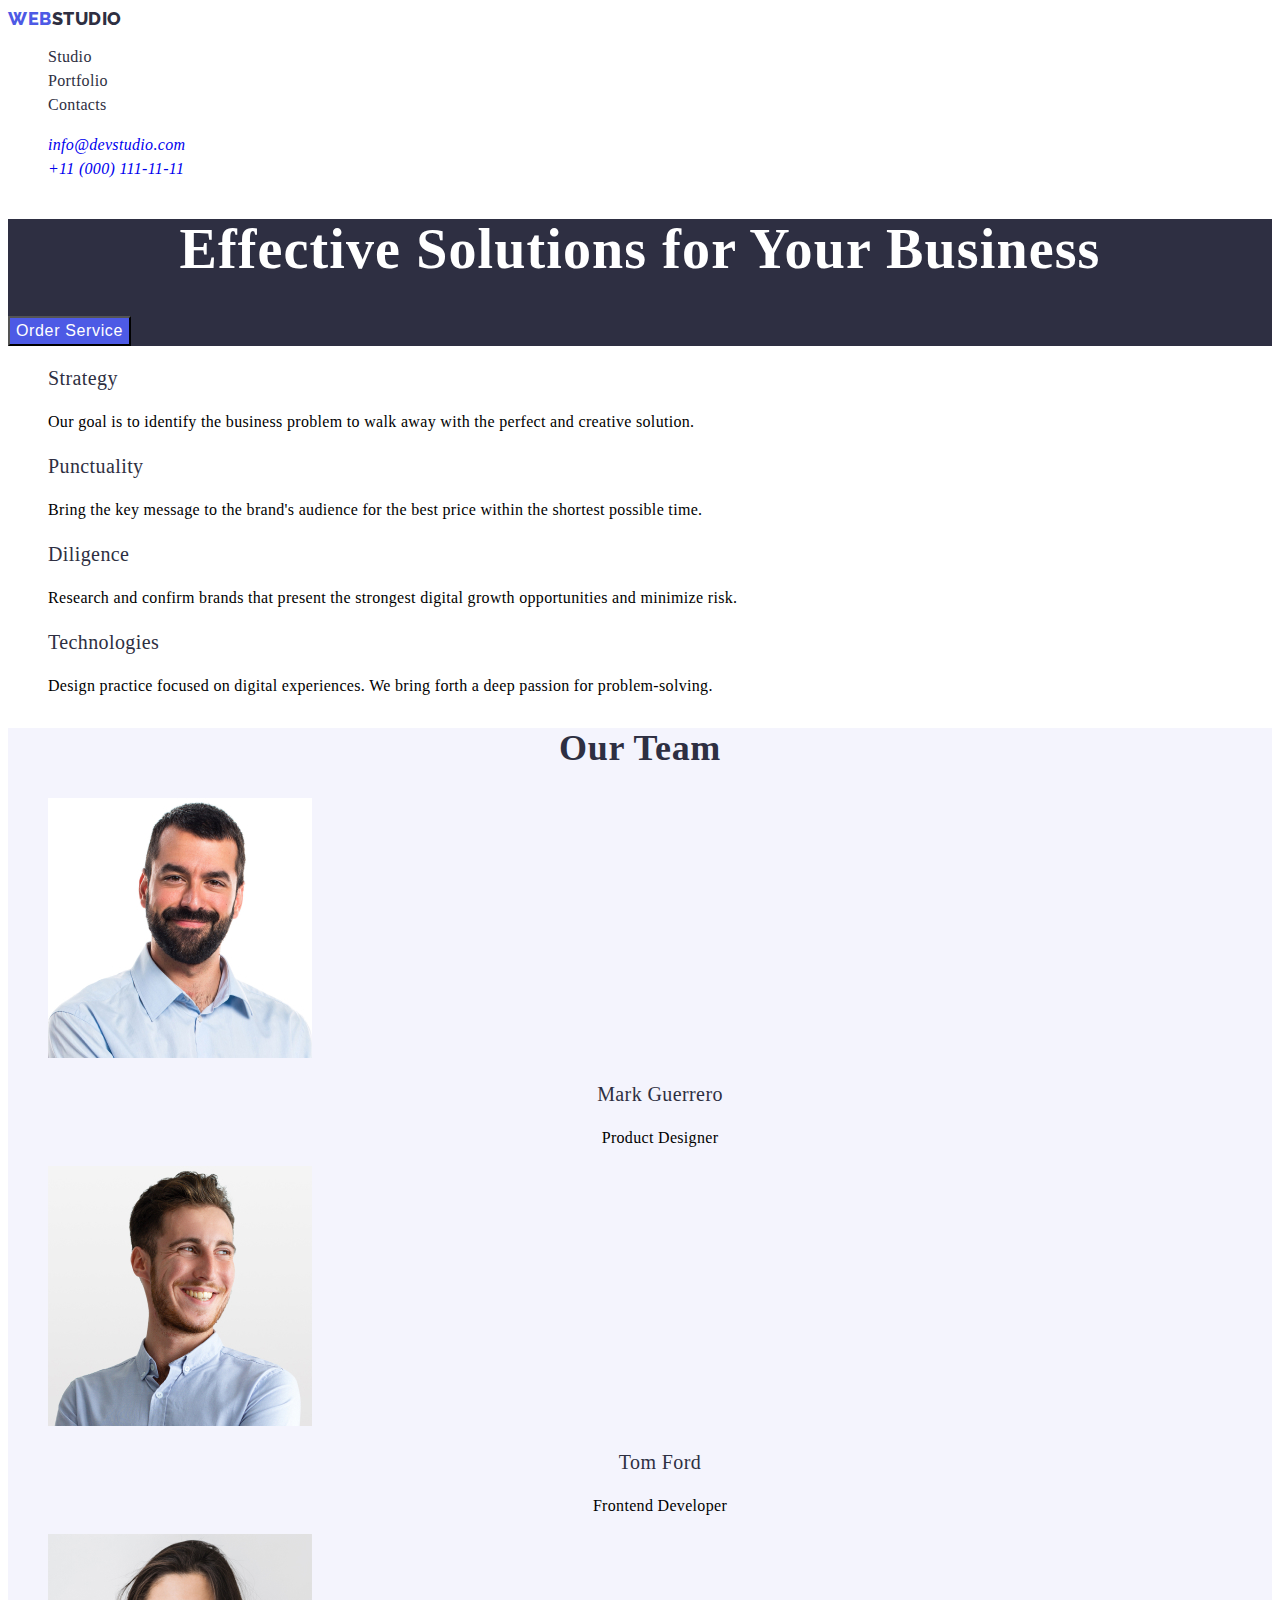
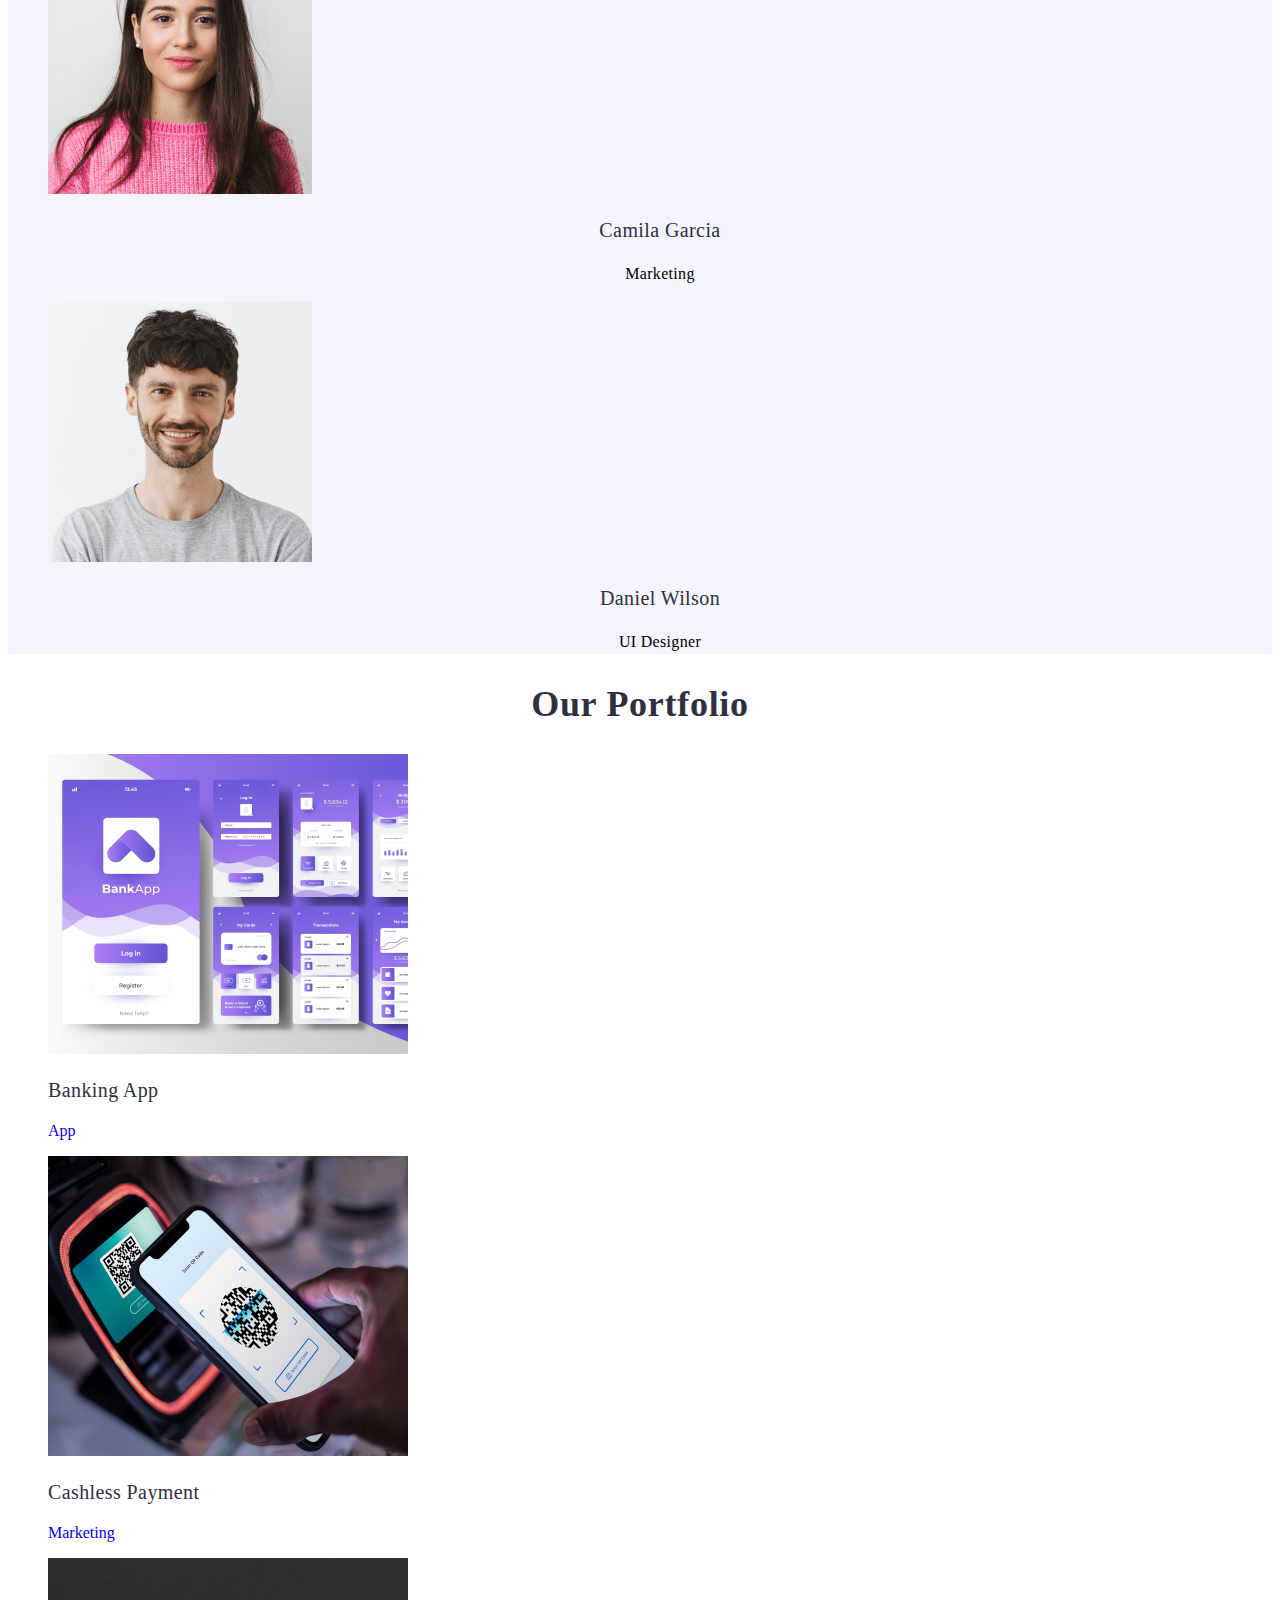
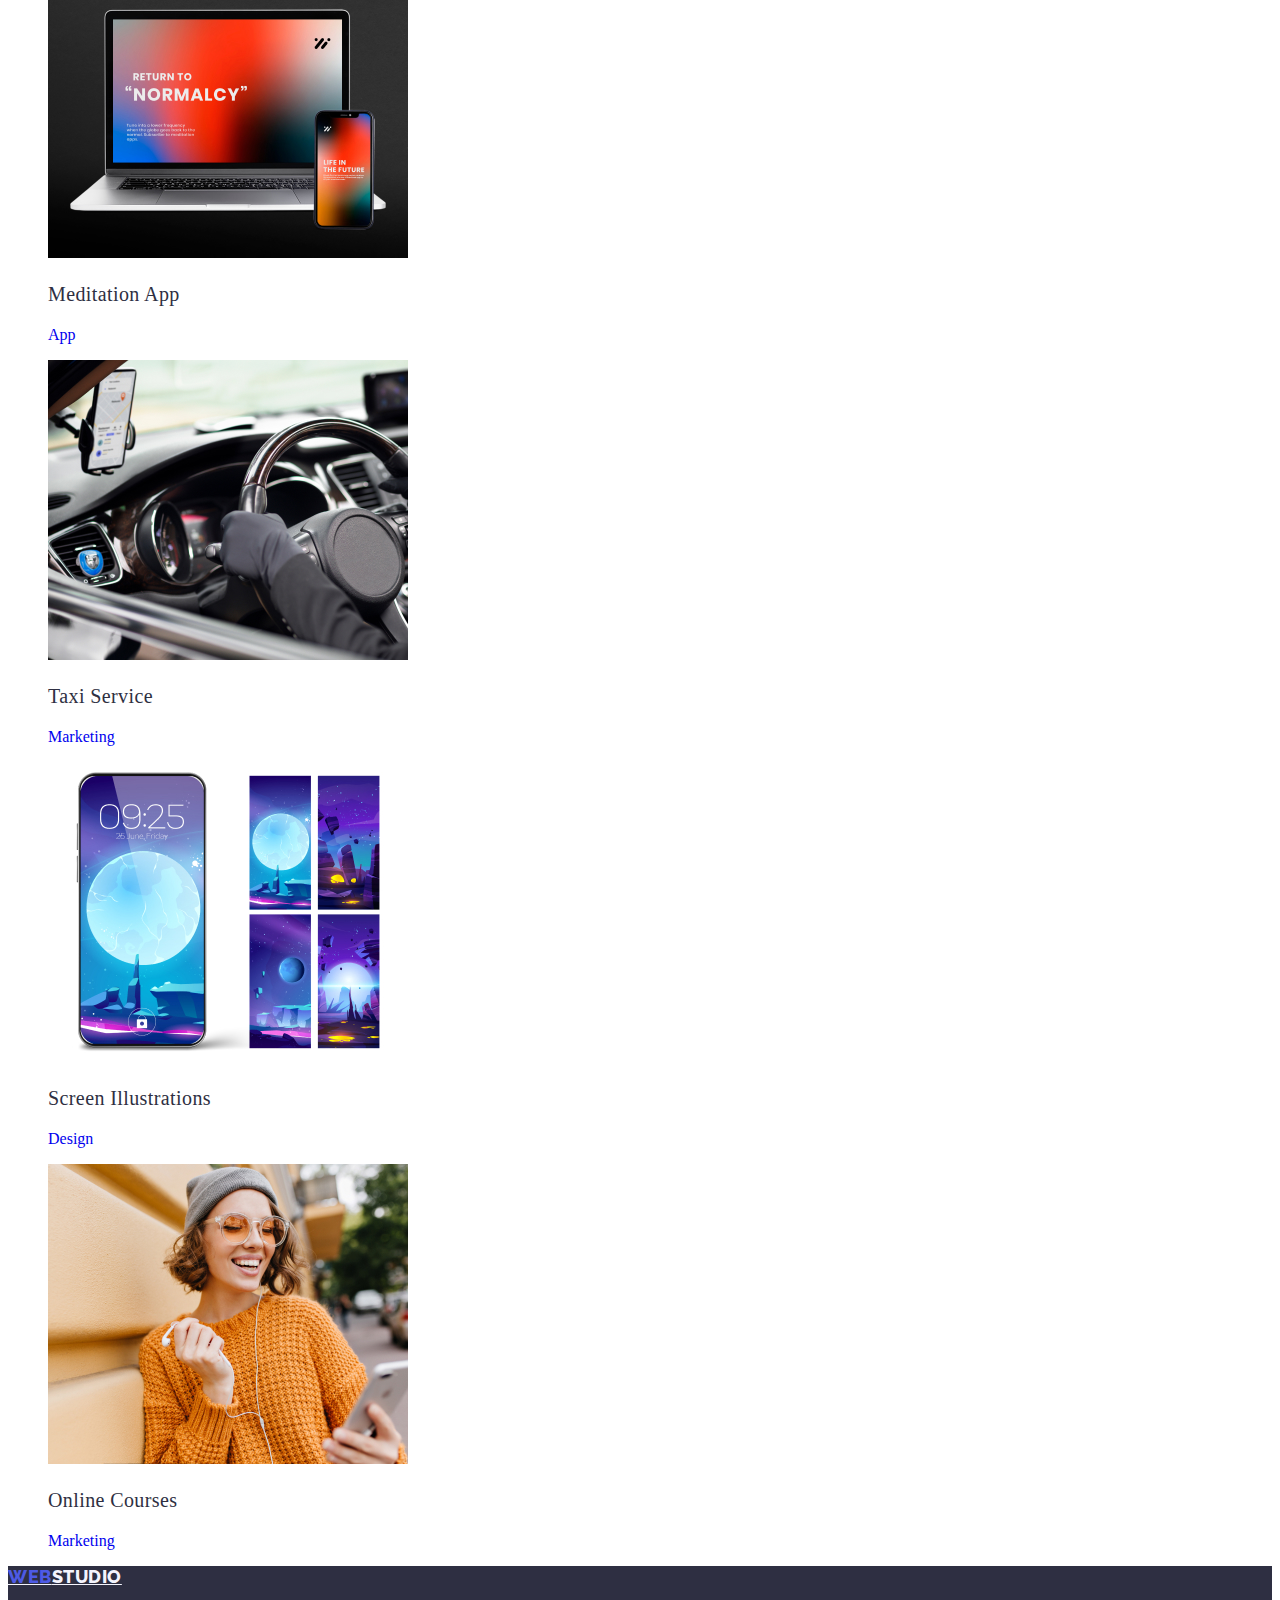
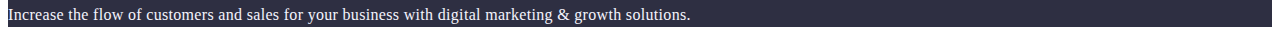
==== index.html @ 4bed7662 "the second edition" ====
<!DOCTYPE html>
<html lang="en">
<head>
    <meta charset="UTF-8">
    <meta http-equiv="X-UA-Compatible" content="IE=edge">
    <meta name="viewport" content="width=device-width, initial-scale=1.0">

    <link rel="preconnect" href="https://fonts.googleapis.com">
    <link rel="preconnect" href="https://fonts.gstatic.com" crossorigin>
    <link href="https://fonts.googleapis.com/css2?family=Raleway:wght@800&family=Roboto:wght@400;500;700;900&display=swap"
        rel="stylesheet">
    <link rel="stylesheet" href="/css/styles.css">
    <title>Web Studio</title>
</head>

<!-- Main Page -->
<body>
    <!-- Top Line -->
    <header>
        <!--navigation menu-->
        <nav class="navigation">
            <a class="link header-logo" href="./index.html">Web<span class="fraction-logo">Studio</span></a>
            <ul class="list navigation-menu">
                <li class="navigation-list-one"><a class="link stud" href="./index.html">Studio</a></Li>
                <li class="navigation-list-two"><a class="link portfo" href="./portfolio.html">Portfolio</a></li>
                <li class="navigation-list-three"><a class="link cont" href="/">Contacts</a></li>
            </ul>
        </nav>
        <!--contacts-->
        <address>
            <ul class="list contacts">
                <li class="contacts-mail"><a class="link address-link" href="mailto:info@devstudio.com">info@devstudio.com</a></li>
                <li class="contacts-tel"><a class="link address-link" href="tel:+110001111111">+11 (000) 111-11-11</a></li>
            </ul>
        </address>
    </header>

    <!-- Main content -->
    <main>
        <!-- hero image -->
        <section class="hero-section">
            <h1 class="hero-title">Effective Solutions for Your Business</h1>
            <button class="hero-button" type="button"><span class="hero-button-text">Order Service</span></button>
        </section>

        <!-- description -->
        <section>
            <h2 class="description-title" hidden>Lorem ipsum dolor sit.</h2>
            <ul class="list one-list">
                <li>
                    <h3 class="strategy">Strategy</h3>
                    <p class="strategy-parag">Our goal is to identify the business problem to walk away with the perfect and creative solution.</p>
                </li>
                <li>
                    <h3 class="punctuality">Punctuality</h3>
                    <p class="punctuality-parag">Bring the key message to the brand's audience for the best price within the shortest possible time.</p>
                </li>
                <li>
                    <h3 class="diligence">Diligence</h3>
                    <p class="diligence-parag">Research and confirm brands that present the strongest digital growth opportunities and minimize risk.</p>
                </li>
                <li>
                    <h3 class="technologies">Technologies</h3>
                    <p class="technologies-parag">Design practice focused on digital experiences. We bring forth a deep passion for problem-solving.</p>
                </li>
            </ul>
        </section>

        <!-- Team -->
        <section class="team">
            <h2 class="team-title">Our Team</h2>
            <ul class="list team-list">
                <li>
                    <img class="one-name-photo" src="./images/MarkGuerrero.jpg" alt="Mark Guerrero" width="264" height="260">
                    <h3 class="one-name">Mark Guerrero</h3>
                    <p class="one-name-prof">Product Designer</p>
                </li>
                <li>
                    <img class="two-name-photo" src="./images/TomFord.jpg" alt="Tom Ford" width="264" height="260">
                    <h3 class="two-name">Tom Ford</h3>
                    <p class="two-name-prof">Frontend Developer</p>
                </li>
                <li>
                    <img class="three-name-photo" src="./images/CamilaGarcia.jpg" alt="Camila Garcia" width="264" height="260">
                    <h3 class="three-name">Camila Garcia</h3>
                    <p class="three-name-prof">Marketing</p>
                </li>
                <li>
                    <img class="four-name-photo" src="./images/DanielWilson.jpg" alt="Daniel Wilson" width="264" height="260">
                    <h3 class="four-name">Daniel Wilson</h3>
                    <p class="four-name-prof">UI Designer</p>
                </li>
            </ul>
        </section>

        <!-- Portfolio -->
        <section class="portfolio">
            <h2 class="team-title">Our Portfolio</h2>
            <ul class="list row">
                <li>
                    <a class="link" href="/">
                        <img class="interface-concept" src="./images/BankingApp.jpg" alt="Interface Concept" width="360"
                            height="300">
                        <h3 class="title-concept">Banking App</h3>
                        <p class="list-portfolio">App</p>
                    </a>
                </li>
                <li>
                    <a class="link" href="/">
                        <img class="payment" src="./images/CashlessPayment.jpg" alt="Payment" width="360" height="300">
                        <h3 class="title-Payment">Cashless Payment</h3>
                        <p class="list-portfolio">Marketing</p>
                    </a>
                </li>
                <li>
                    <a class="link" href="/">
                        <img class="meditation" src="./images/MeditationApp.jpg" alt="Meditation App" width="360" height="300">
                        <h3 class="title-Meditation">Meditation App</h3>
                        <p class="list-portfolio">App</p>
                    </a>
                </li>
                <li>
                    <a class="link" href="/">
                        <img class="taxi" src="./images/TaxiService.jpg" alt="Taxi" width="360" height="300">
                        <h3 class="title-Taxi">Taxi Service</h3>
                        <p class="list-portfolio">Marketing</p>
                    </a>
                </li>
                <li>
                    <a class="link" href="/">
                        <img class="screen" src="./images/ScreenIllustrations.jpg" alt="Screen" width="360" height="300">
                        <h3 class="title-Screen">Screen Illustrations</h3>
                        <p class="list-portfolio">Design</p>
                    </a>
                </li>
                <li>
                    <a class="link" href="/">
                        <img class="courses" src="./images/OnlineCourses.jpg" alt="Courses" width="360" height="300">
                        <h3 class="title-Courses">Online Courses</h3>
                        <p class="list-portfolio">Marketing</p>
                    </a>
                </li>
            </ul>

        </section>
    </main>

    <!-- Footer -->
    <footer class="footer">
        <a class="footer-logo" href="./index.html"><span class="fraction-footer">Web</span>Studio</a>
        <p class="footer-parag">Increase the flow of customers and sales for your business with digital marketing & growth solutions.</p>
    </footer>

</body>
</html>
---- css/styles.css ----
:root {
    --text-decoration-color: #4D5AE5;
    --text-title-color: #2E2F42;
    --white-color: #FFFFFF;
}

.body {
    font-family: 'Roboto', sans-serif;
    font-style: normal;
    background-color: var(--white-color);
    color: #434455;
}

.link {
    text-decoration: none;
}
.list {
    list-style-type: none;
}

/*navigation menu*/

.navigation {}

.header-logo {
    font-family: 'Raleway', sans-serif;
    font-style: normal;
    font-weight: 800;
    font-size: 18px;
    line-height: 21px;
    letter-spacing: 0.03em;
    text-transform: uppercase;
    color: var(--text-decoration-color);

}

.fraction-logo {
    color: var(--text-title-color);
}

.navigation-menu {}

.navigation-list {}

.stud {
    font-weight: 500;
    font-size: 16px;
    line-height: 24px;
    letter-spacing: 0.02em;
    color: var(--text-title-color);
}

.portfo {
    font-weight: 500;
    font-size: 16px;
    line-height: 24px;
    letter-spacing: 0.02em;
    color: var(--text-title-color);
}

.cont {
    font-weight: 500;
    font-size: 16px;
    line-height: 24px;
    letter-spacing: 0.02em;
    color: var(--text-title-color);
}

/*contacts*/

.contacts {}

.contacts-mail {}

.contacts-tel {}

.address-link {
    font-weight: 400;
        font-size: 16px;
        line-height: 24px;
        letter-spacing: 0.02em;
}
.address-link:hover,
.address-link:focus {
    color: #FF0000;
}

/*hero image*/

.hero-section {
    background: #2E2F42;
}

.hero-title {
    font-weight: 700;
    font-size: 56px;
    line-height: 60px;
    text-align: center;
    letter-spacing: 0.02em;
    color: var(--white-color);
}

.hero-button {
    background: #4D5AE5;
}

.hero-button-text {
    font-weight: 500;
    font-size: 16px;
    line-height: 24px;
    letter-spacing: 0.04em;
    color: var(--white-color);
}

/*description*/

.description-title {}

.one-list {}

.strategy {
    font-weight: 500;
    font-size: 20px;
    line-height: 24px;
    letter-spacing: 0.02em;
    color: var(--text-title-color);
}

.strategy-parag {
    font-weight: 400;
    font-size: 16px;
    line-height: 24px;
    letter-spacing: 0.02em;
}

.punctuality {
    font-weight: 500;
    font-size: 20px;
    line-height: 24px;
    letter-spacing: 0.02em;
    color: var(--text-title-color);
}

.punctuality-parag {
    font-weight: 400;
    font-size: 16px;
    line-height: 24px;
    letter-spacing: 0.02em;
}

.diligence {
    font-weight: 500;
    font-size: 20px;
    line-height: 24px;
    letter-spacing: 0.02em;
    color: var(--text-title-color);
}

.diligence-parag {
    font-weight: 400;
    font-size: 16px;
    line-height: 24px;
    letter-spacing: 0.02em;
}

.technologies {
    font-weight: 500;
    font-size: 20px;
    line-height: 24px;
    letter-spacing: 0.02em;
    color: var(--text-title-color);
}

.technologies-parag {
    font-weight: 400;
    font-size: 16px;
    line-height: 24px;
    letter-spacing: 0.02em;
}

/*presentation section*/

.presentation-title {
    font-weight: 700;
    font-size: 36px;
    line-height: 40px;
    letter-spacing: 0.02em;
    text-transform: capitalize;
    color: var(--text-title-color);
}

.presentation-list {}

/*Team*/

.team {
    background: #F4F4FD;
}

.team-title {
    font-weight: 700;
    font-size: 36px;
    line-height: 40px;
    text-align: center;
    letter-spacing: 0.02em;
    text-transform: capitalize;
    color: var(--text-title-color);
}

.team-list {}

.one-name-photo {}

.one-name {
    font-weight: 500;
    font-size: 20px;
    line-height: 24px;
    text-align: center;
    letter-spacing: 0.02em;
    color: var(--text-title-color);
}

.one-name-prof {
    font-weight: 400;
    font-size: 16px;
    line-height: 24px;
    text-align: center;
    letter-spacing: 0.02em;
}

.two-name-photo {}

.two-name {
    font-weight: 500;
    font-size: 20px;
    line-height: 24px;
    text-align: center;
    letter-spacing: 0.02em;
    color: var(--text-title-color);
}

.two-name-prof {
    font-weight: 400;
    font-size: 16px;
    line-height: 24px;
    text-align: center;
    letter-spacing: 0.02em;
}

.three-name-photo {}

.three-name {
    font-weight: 500;
    font-size: 20px;
    line-height: 24px;
    text-align: center;
    letter-spacing: 0.02em;
    color: var(--text-title-color);
}

.three-name-prof {
    font-weight: 400;
    font-size: 16px;
    line-height: 24px;
    text-align: center;
    letter-spacing: 0.02em;
}

.four-name-photo {}

.four-name {
    font-weight: 500;
    font-size: 20px;
    line-height: 24px;
    text-align: center;
    letter-spacing: 0.02em;
    color: var(--text-title-color);
}

.four-name-prof {
    font-weight: 400;
    font-size: 16px;
    line-height: 24px;
    text-align: center;
    letter-spacing: 0.02em;
}

/*Portfolio*/

.row {}

.interface-concept {}

.title-concept {
    font-weight: 500;
    font-size: 20px;
    line-height: 24px;
    letter-spacing: 0.02em;
    color: var(--text-title-color);
}

.payment {}

.title-Payment {
    font-weight: 500;
    font-size: 20px;
    line-height: 24px;
    letter-spacing: 0.02em;
    color: var(--text-title-color);
}

.meditation {}

.title-Meditation {
    font-weight: 500;
    font-size: 20px;
    line-height: 24px;
    letter-spacing: 0.02em;
    color: var(--text-title-color);
}

.row-two {}

.taxi {}

.title-Taxi {
    font-weight: 500;
    font-size: 20px;
    line-height: 24px;
    letter-spacing: 0.02em;
    color: var(--text-title-color);
}

.screen {}

.title-Screen {
    font-weight: 500;
    font-size: 20px;
    line-height: 24px;
    letter-spacing: 0.02em;
    color: var(--text-title-color);
}

.courses {}

.title-Courses {
    font-weight: 500;
    font-size: 20px;
    line-height: 24px;
    letter-spacing: 0.02em;
    color: var(--text-title-color);
}

/*Footer*/

.footer {
    background: #2E2F42;
}

.footer-logo {
    font-family: 'Raleway', sans-serif;
    font-style: normal;
    font-weight: 800;
    font-size: 18px;
    line-height: 21px;
    letter-spacing: 0.03em;
    text-transform: uppercase;
    color: #F4F4FD;
}

.fraction-footer {
    color: var(--text-decoration-color);
}

.footer-parag {
    font-weight: 400;
    font-size: 16px;
    line-height: 24px;
    letter-spacing: 0.02em;
    color: #F4F4FD;
}
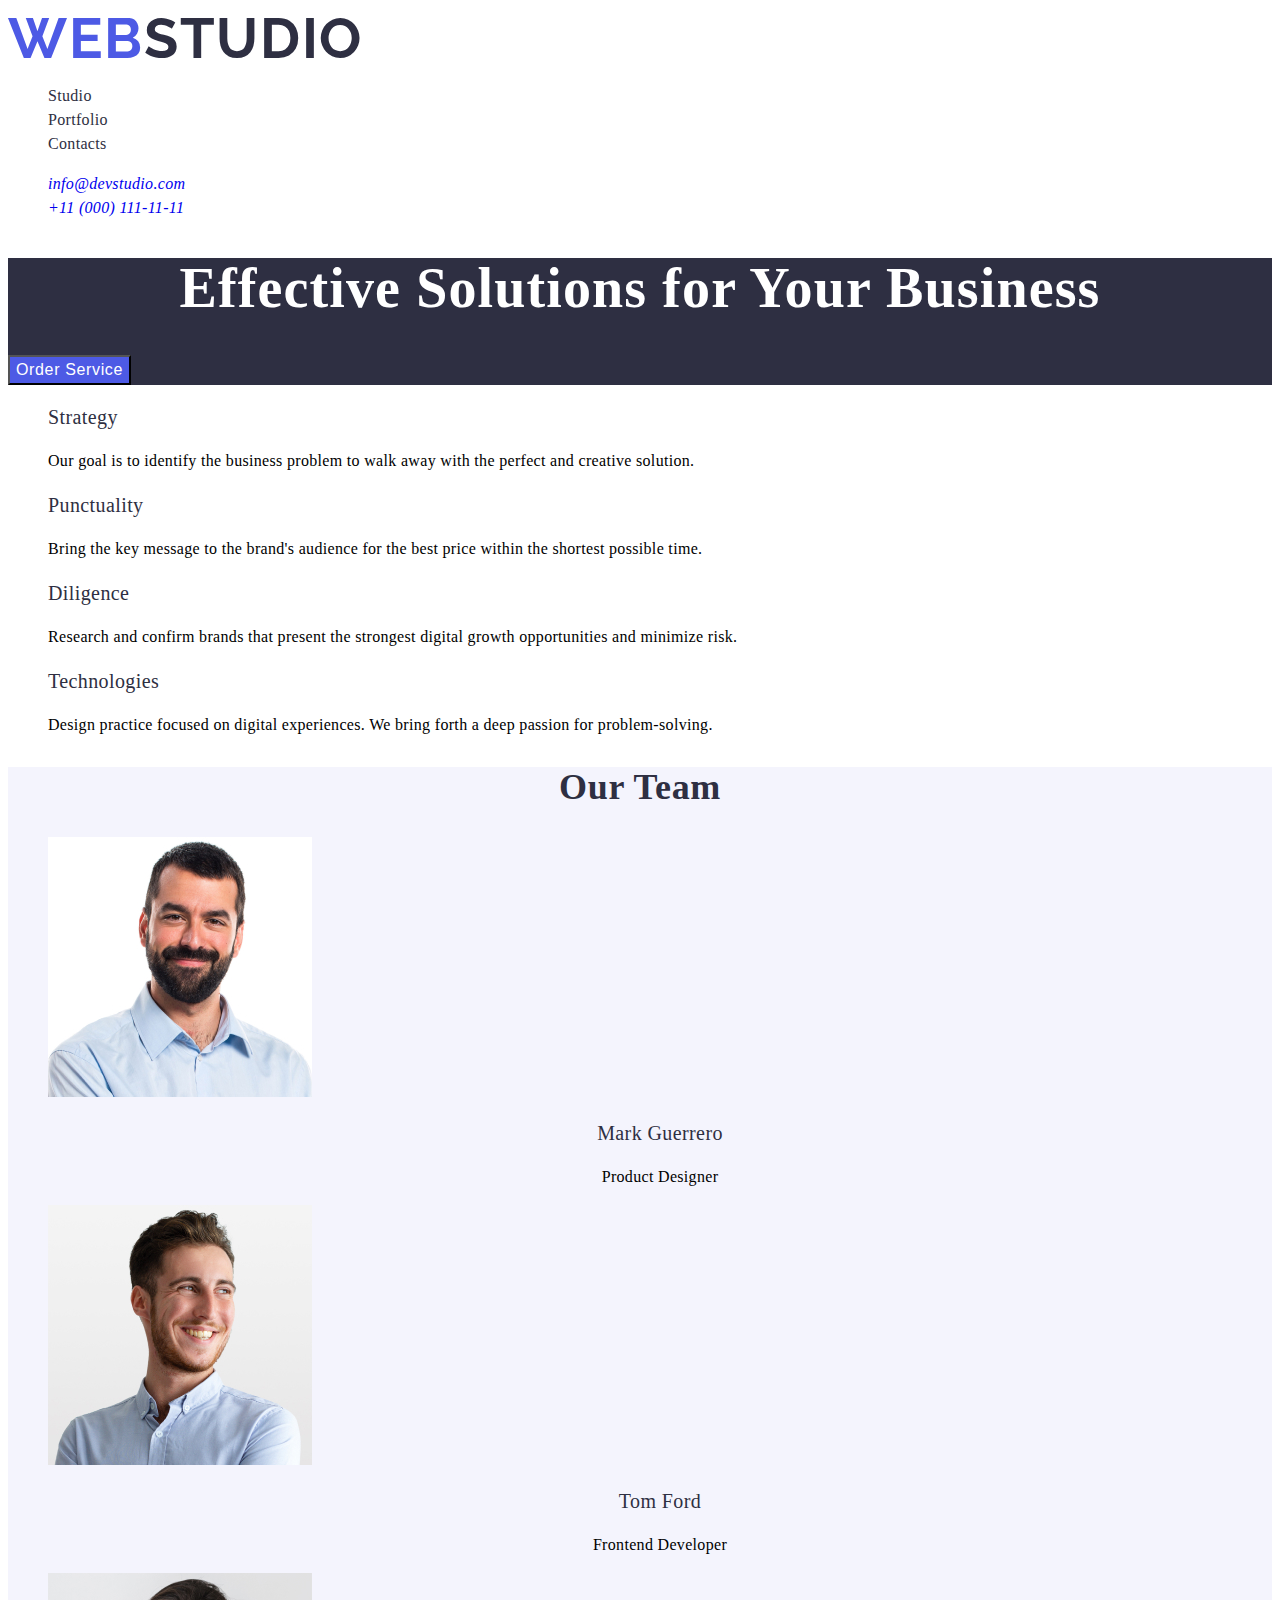
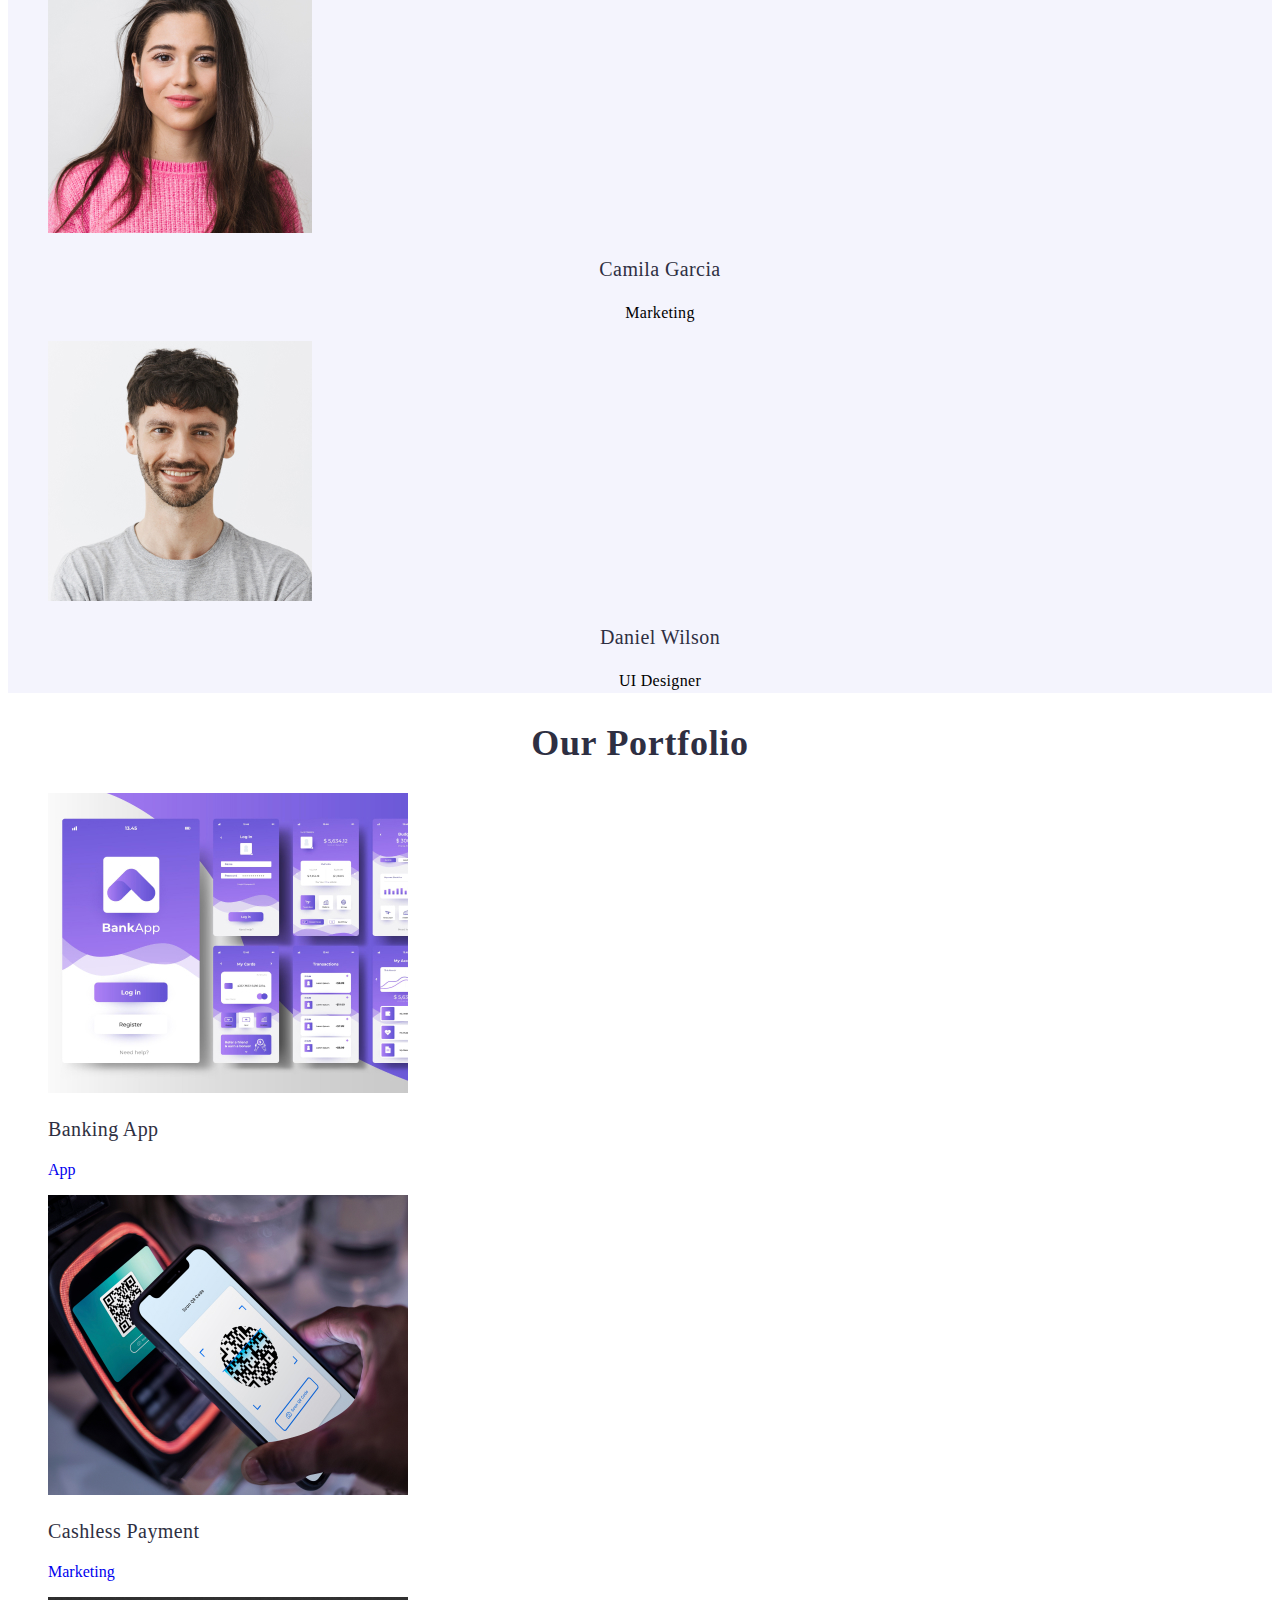
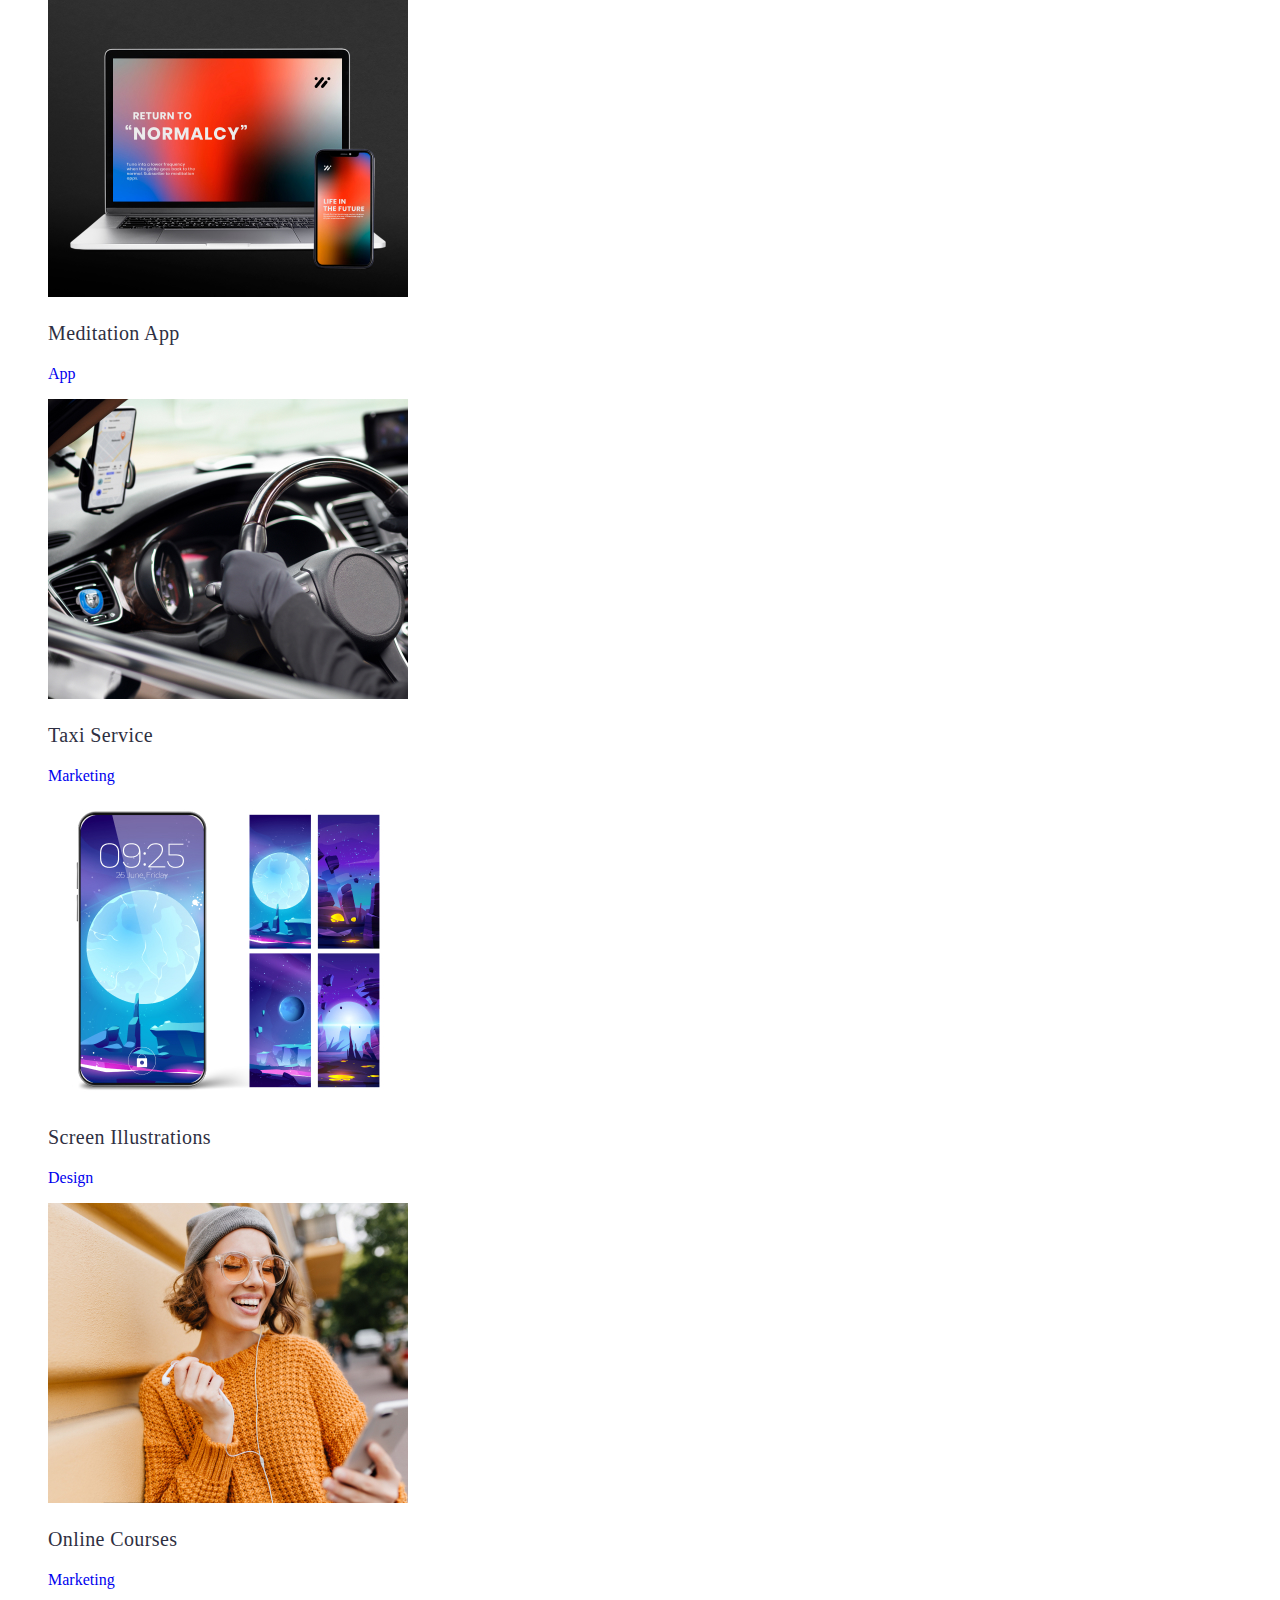
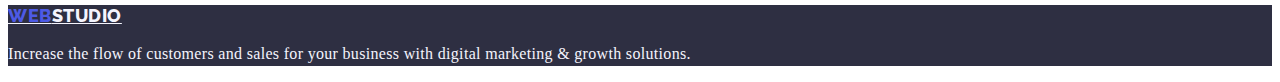
==== commit 7a798f19: "one fin" ====
--- a/index.html
+++ b/index.html
@@ -9,7 +9,7 @@
     <link rel="preconnect" href="https://fonts.gstatic.com" crossorigin>
     <link href="https://fonts.googleapis.com/css2?family=Raleway:wght@800&family=Roboto:wght@400;500;700;900&display=swap"
         rel="stylesheet">
-    <link rel="stylesheet" href="/css/styles.css">
+    <link rel="stylesheet" href="./css/styles.css">
     <title>Web Studio</title>
 </head>
 
--- a/css/styles.css
+++ b/css/styles.css
@@ -5,7 +5,7 @@
 }
 
 .body {
-    font-family: 'Roboto', sans-serif;
+    font-family: "Roboto",sans-serif;
     font-style: normal;
     background-color: var(--white-color);
     color: #434455;
@@ -23,11 +23,11 @@
 .navigation {}
 
 .header-logo {
-    font-family: 'Raleway', sans-serif;
+    font-family: 'Raleway',sans-serif;
     font-style: normal;
-    font-weight: 800;
-    font-size: 18px;
-    line-height: 21px;
+    font-weight: 700;
+    font-size: 56px;
+    line-height: 60px;
     letter-spacing: 0.03em;
     text-transform: uppercase;
     color: var(--text-decoration-color);
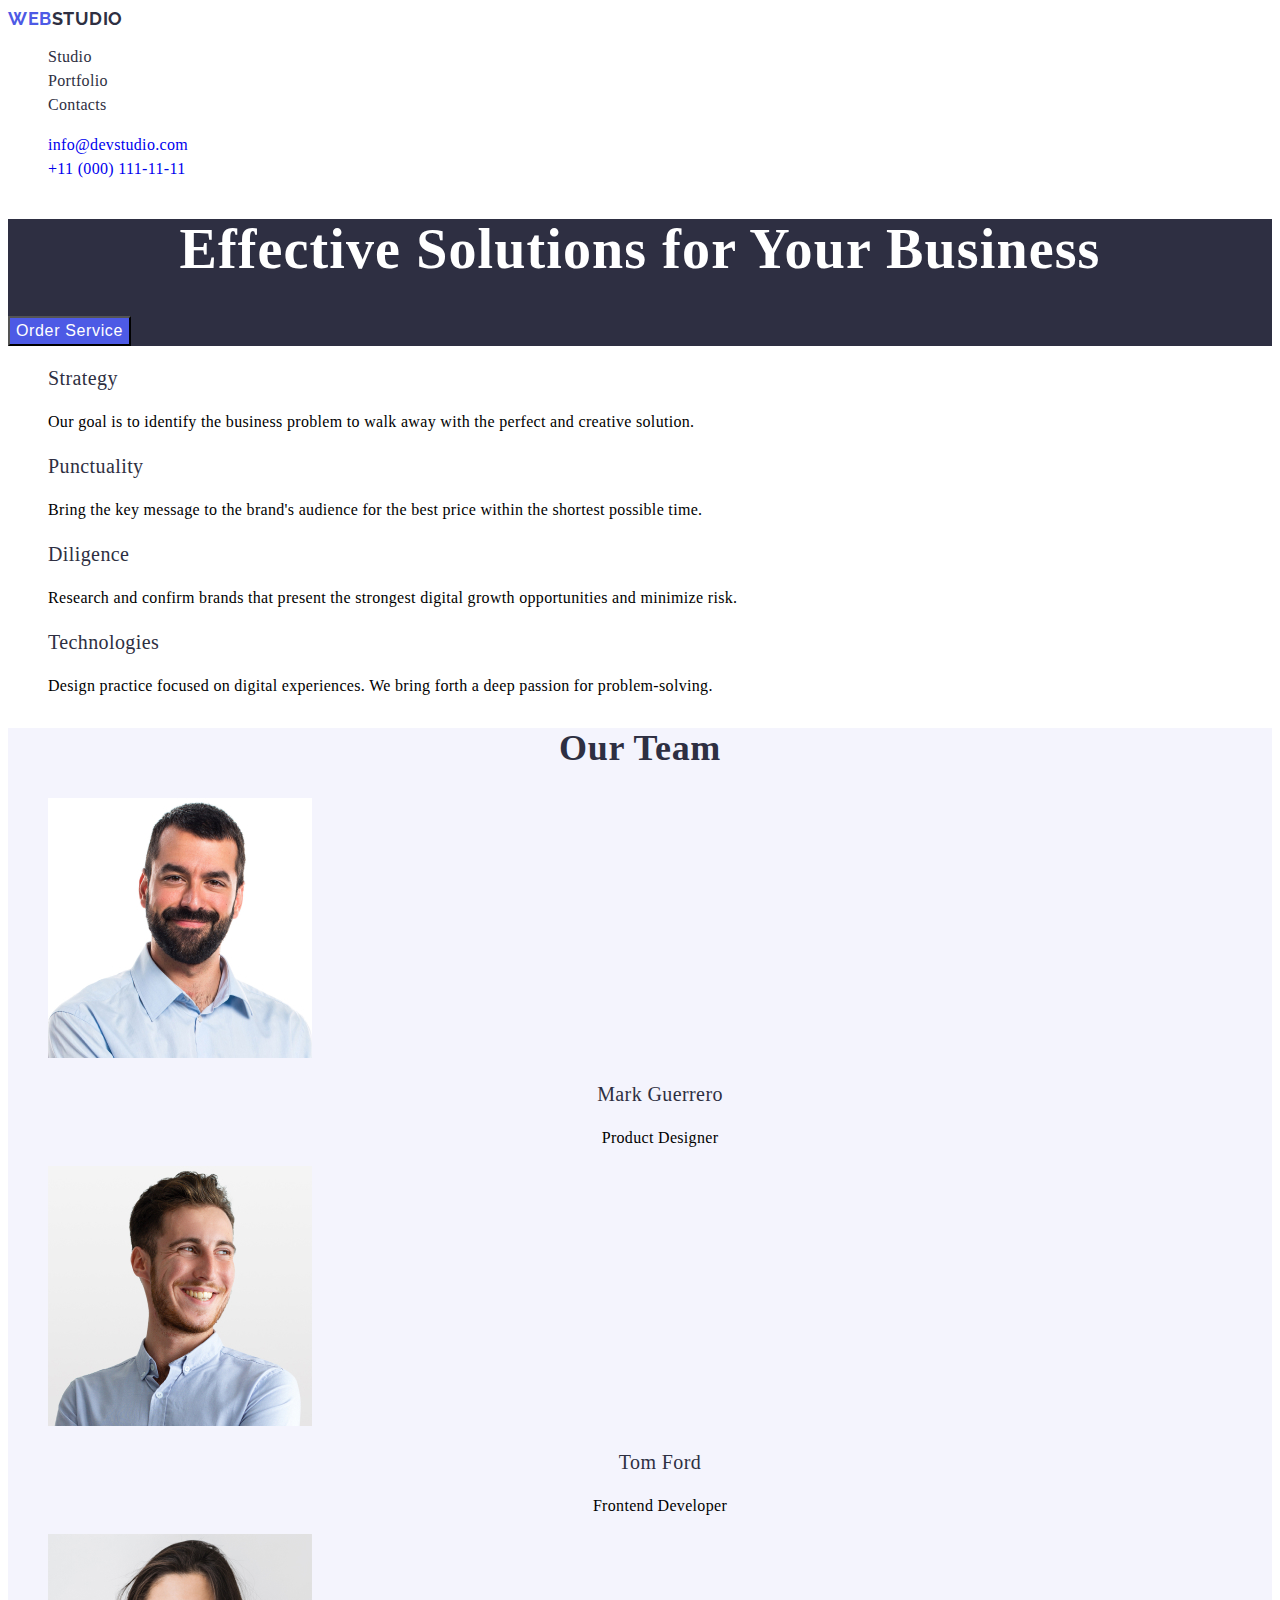
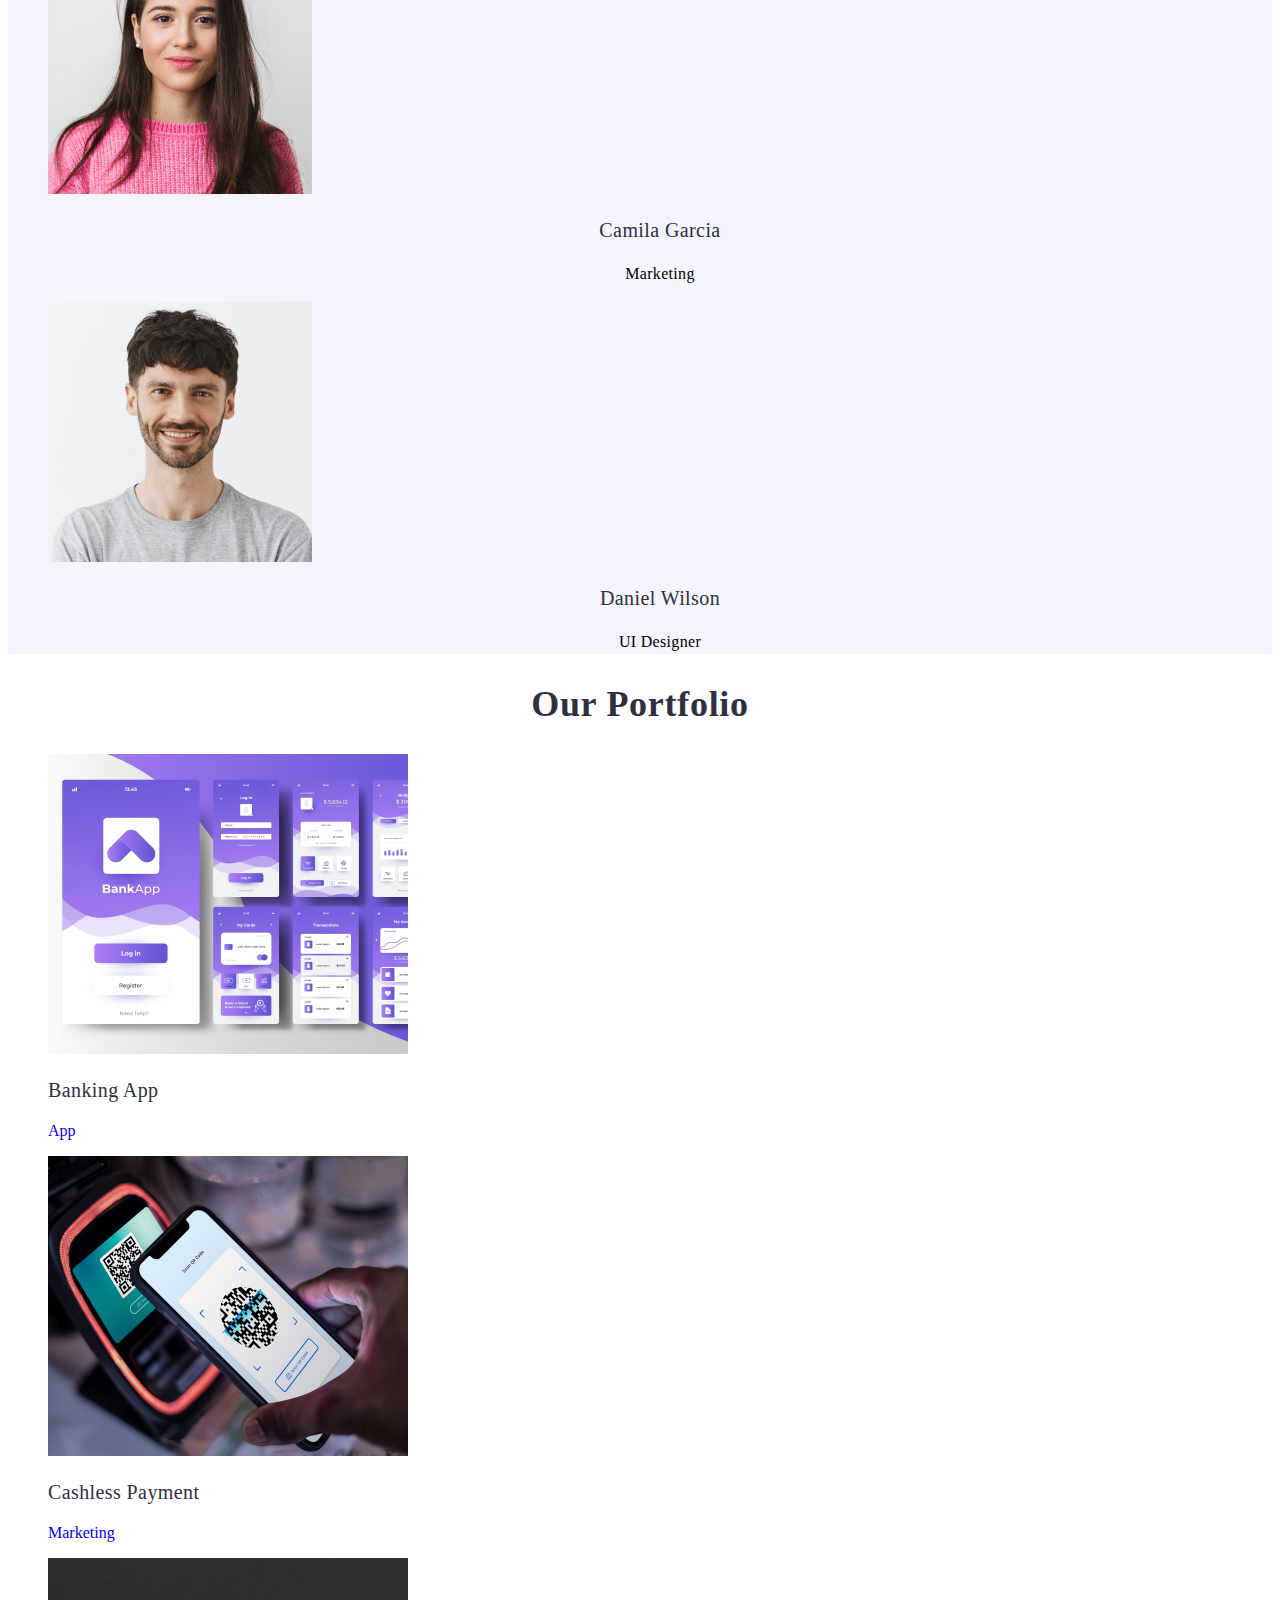
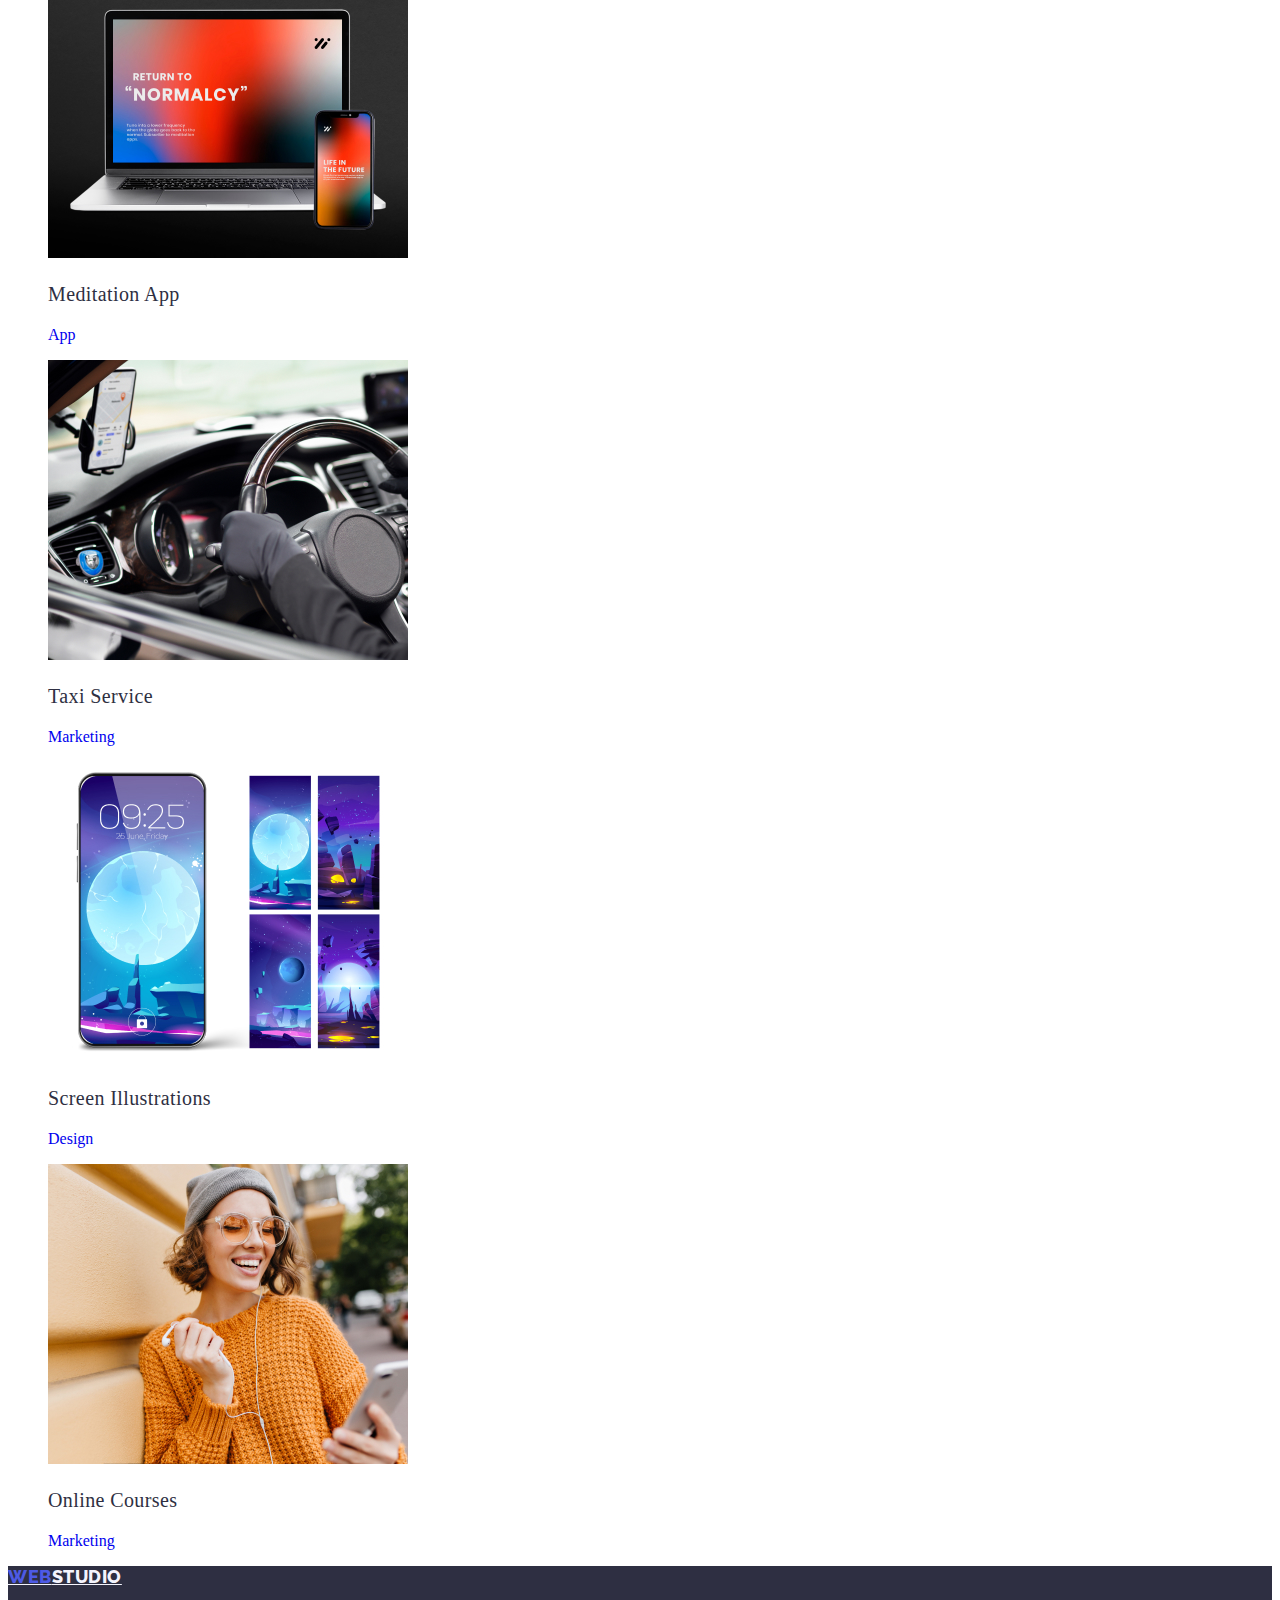
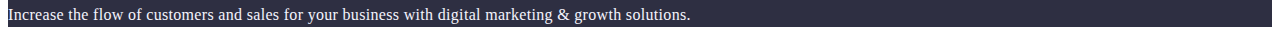
==== commit 85cf9e98: "three fine" ====
--- a/index.html
+++ b/index.html
@@ -22,12 +22,12 @@
             <a class="link header-logo" href="./index.html">Web<span class="fraction-logo">Studio</span></a>
             <ul class="list navigation-menu">
                 <li class="navigation-list-one"><a class="link stud" href="./index.html">Studio</a></Li>
-                <li class="navigation-list-two"><a class="link portfo" href="./portfolio.html">Portfolio</a></li>
+                <li class="navigation-list-two"><a class="link portfo" href="">Portfolio</a></li>
                 <li class="navigation-list-three"><a class="link cont" href="/">Contacts</a></li>
             </ul>
         </nav>
         <!--contacts-->
-        <address>
+        <address class="contacts">
             <ul class="list contacts">
                 <li class="contacts-mail"><a class="link address-link" href="mailto:info@devstudio.com">info@devstudio.com</a></li>
                 <li class="contacts-tel"><a class="link address-link" href="tel:+110001111111">+11 (000) 111-11-11</a></li>
--- a/css/styles.css
+++ b/css/styles.css
@@ -5,7 +5,7 @@
 }
 
 .body {
-    font-family: "Roboto",sans-serif;
+    font-family: 'Roboto',sans-serif;
     font-style: normal;
     background-color: var(--white-color);
     color: #434455;
@@ -21,13 +21,14 @@
 /*navigation menu*/
 
 .navigation {}
+
 
 .header-logo {
     font-family: 'Raleway',sans-serif;
     font-style: normal;
     font-weight: 700;
-    font-size: 56px;
-    line-height: 60px;
+    font-size: 18px;
+    line-height: 1.17;
     letter-spacing: 0.03em;
     text-transform: uppercase;
     color: var(--text-decoration-color);
@@ -50,6 +51,11 @@
     color: var(--text-title-color);
 }
 
+.stud:hover,
+.stud:focus {
+    color: #404bbf;
+}
+
 .portfo {
     font-weight: 500;
     font-size: 16px;
@@ -58,6 +64,11 @@
     color: var(--text-title-color);
 }
 
+.portfo:hover,
+.portfo:focus {
+    color: #404bbf;
+}
+
 .cont {
     font-weight: 500;
     font-size: 16px;
@@ -66,9 +77,16 @@
     color: var(--text-title-color);
 }
 
+.cont:hover,
+.cont:focus {
+    color: #404bbf;
+}
+
 /*contacts*/
 
-.contacts {}
+.contacts {
+    font-style: normal;
+}
 
 .contacts-mail {}
 
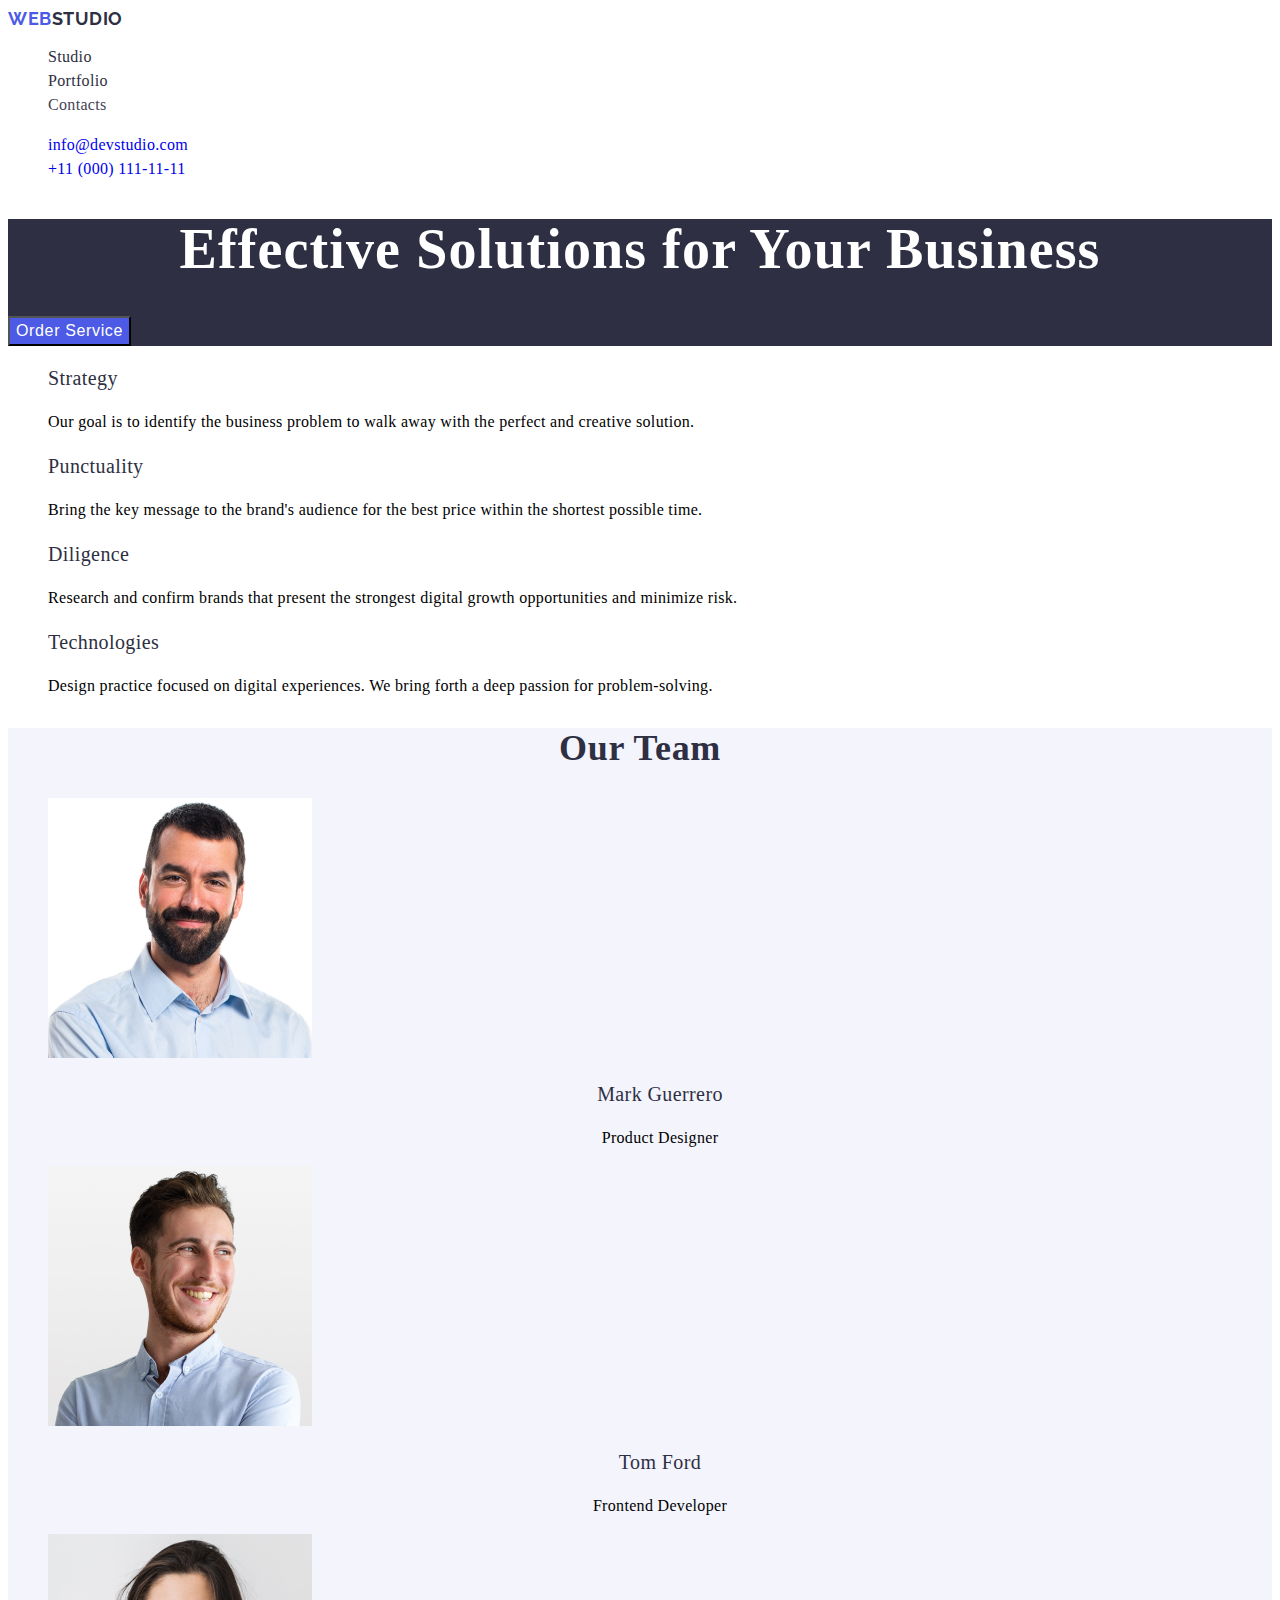
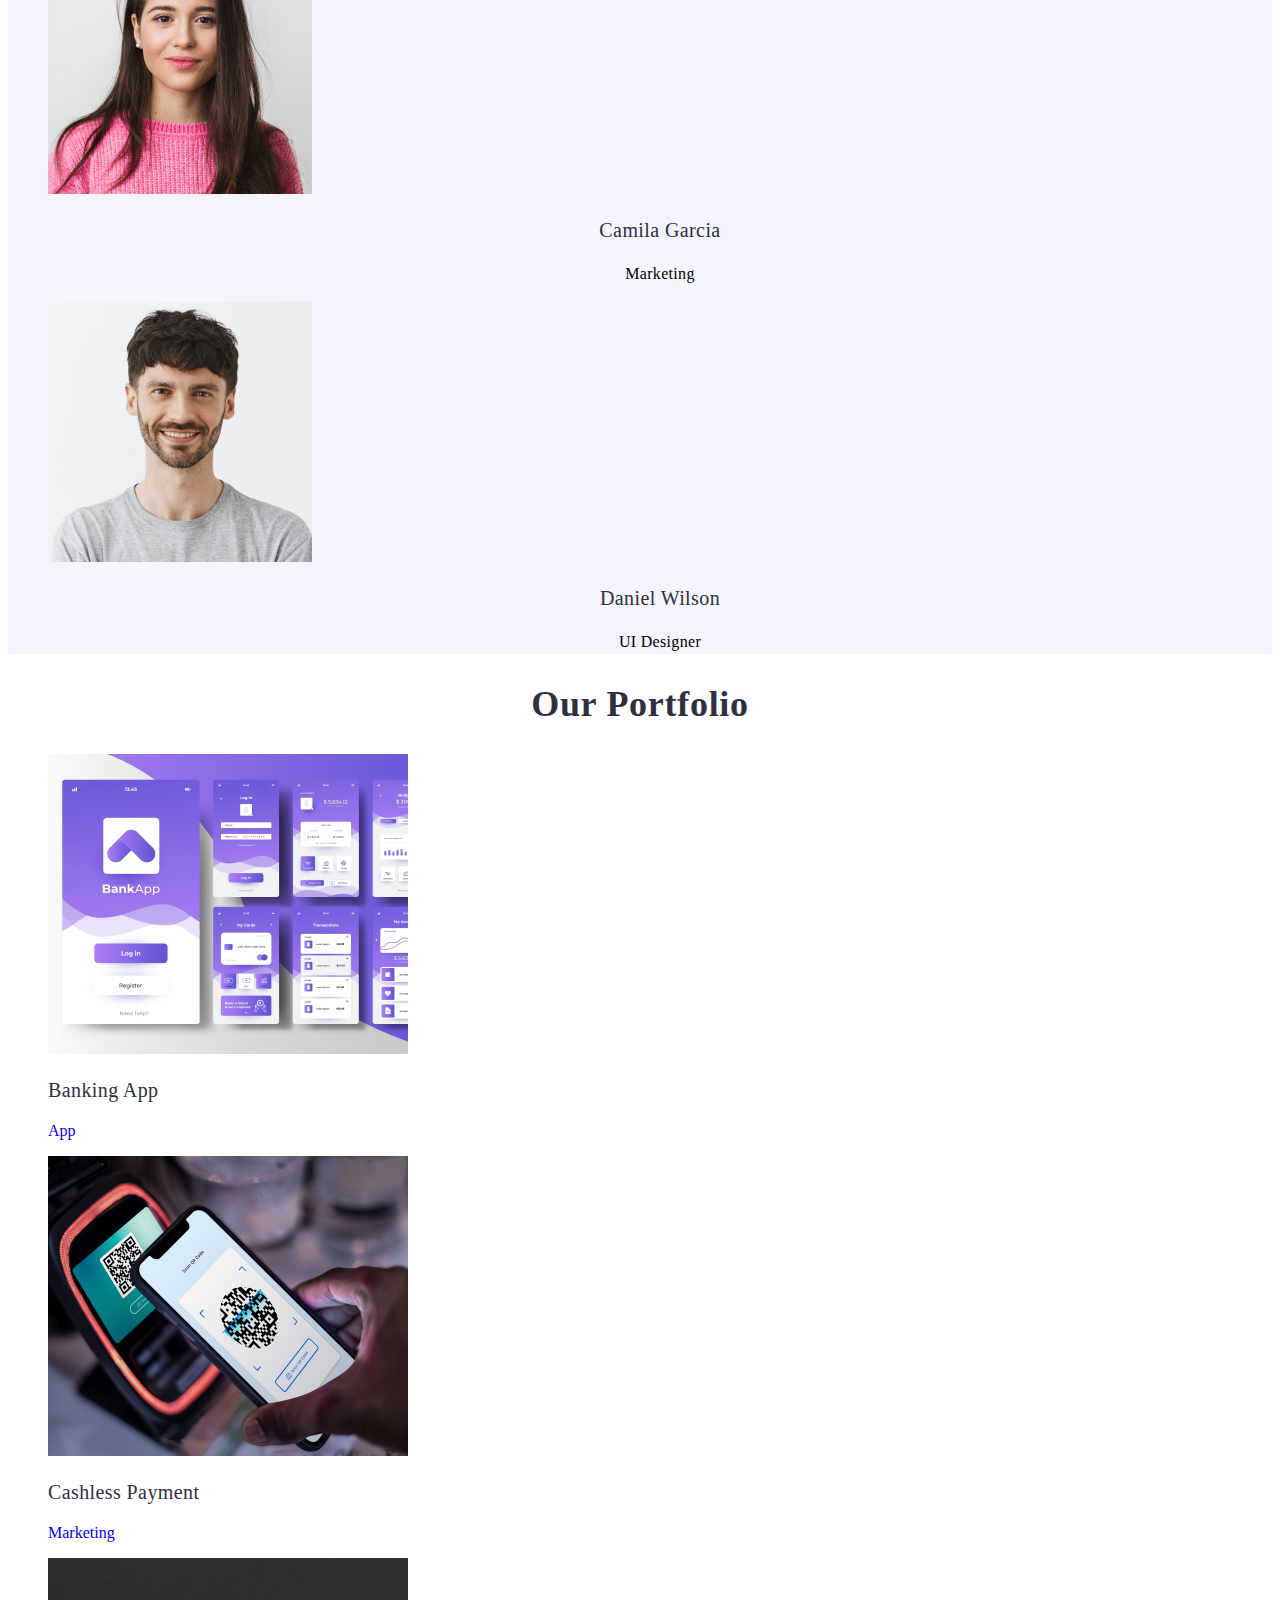
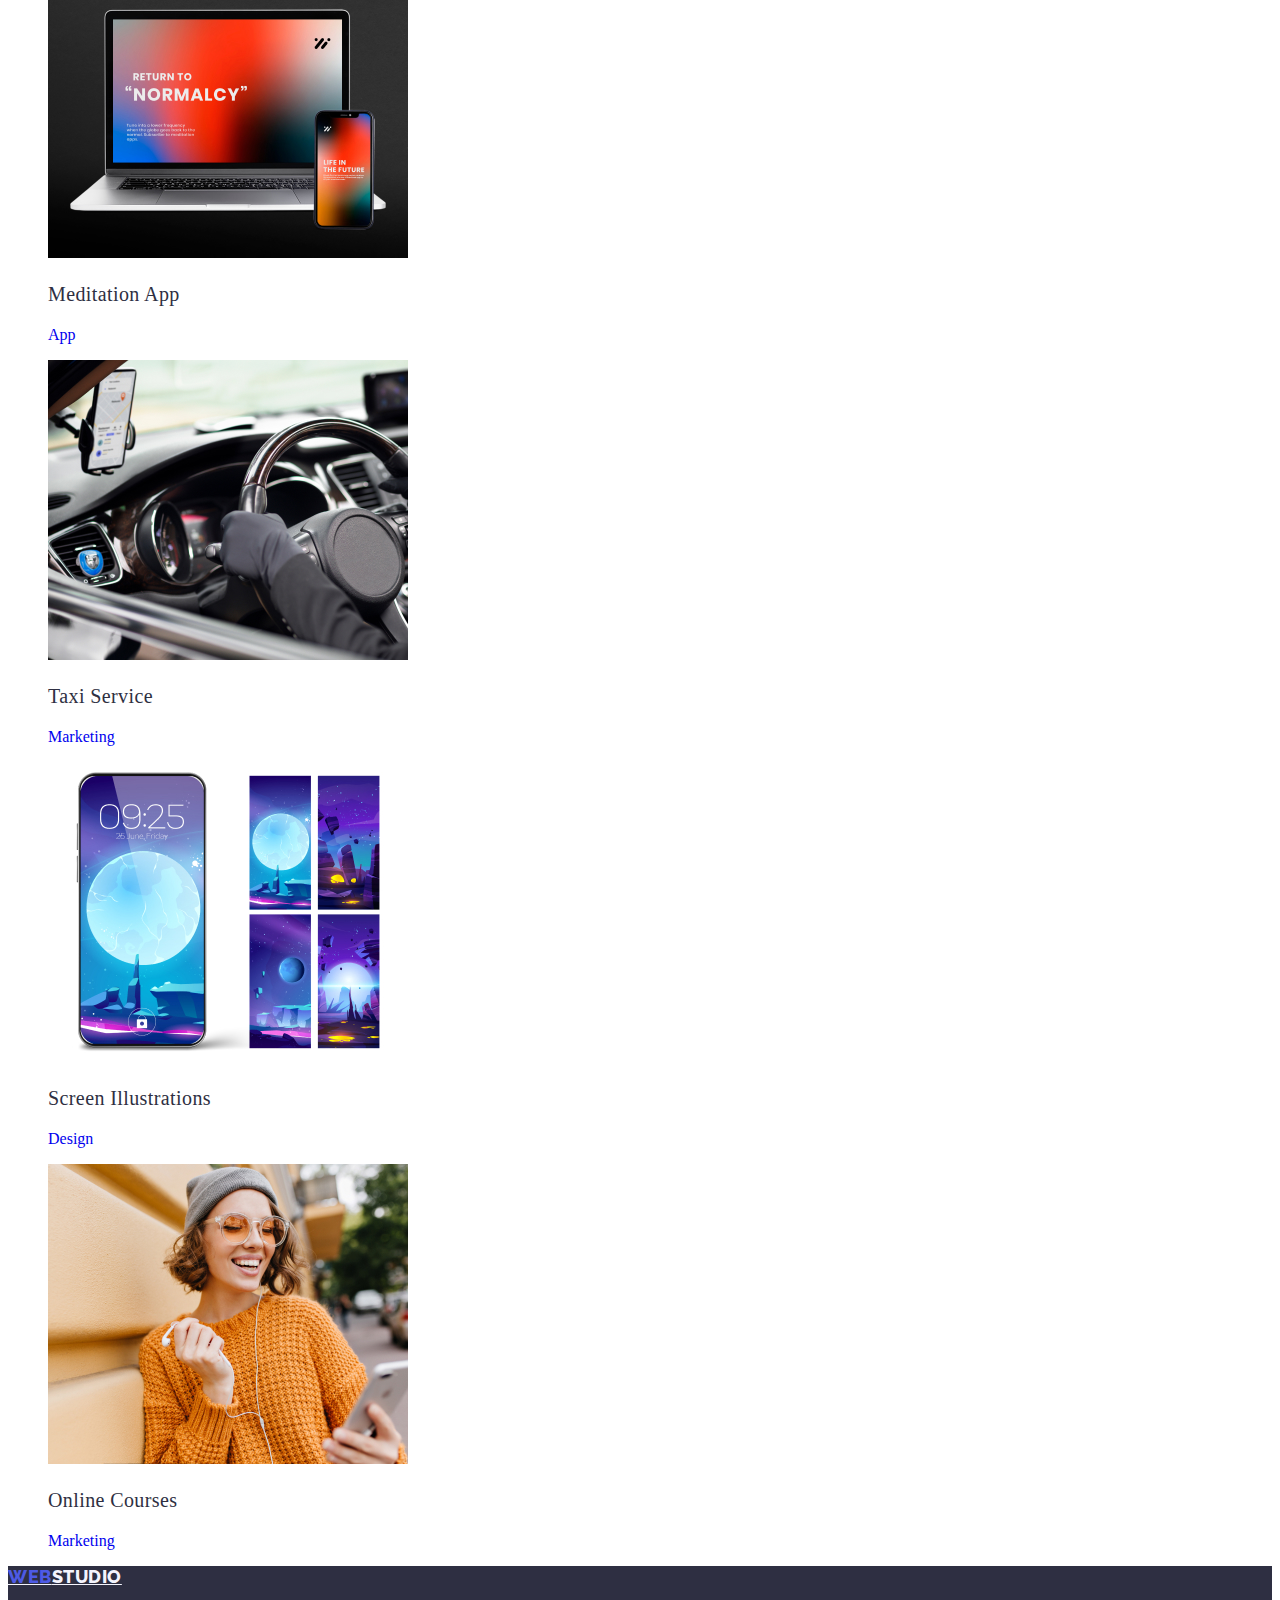
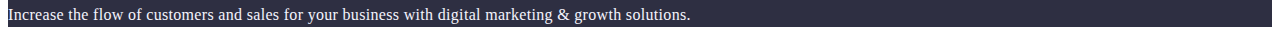
==== commit d197137f: "four fine" ====
--- a/index.html
+++ b/index.html
@@ -23,7 +23,7 @@
             <ul class="list navigation-menu">
                 <li class="navigation-list-one"><a class="link stud" href="./index.html">Studio</a></Li>
                 <li class="navigation-list-two"><a class="link portfo" href="">Portfolio</a></li>
-                <li class="navigation-list-three"><a class="link cont" href="/">Contacts</a></li>
+                <li class="navigation-list-three"><a class="link cont" href="">Contacts</a></li>
             </ul>
         </nav>
         <!--contacts-->
--- a/css/styles.css
+++ b/css/styles.css
@@ -74,7 +74,7 @@
     font-size: 16px;
     line-height: 24px;
     letter-spacing: 0.02em;
-    color: var(--text-title-color);
+    color: #434455;
 }
 
 .cont:hover,
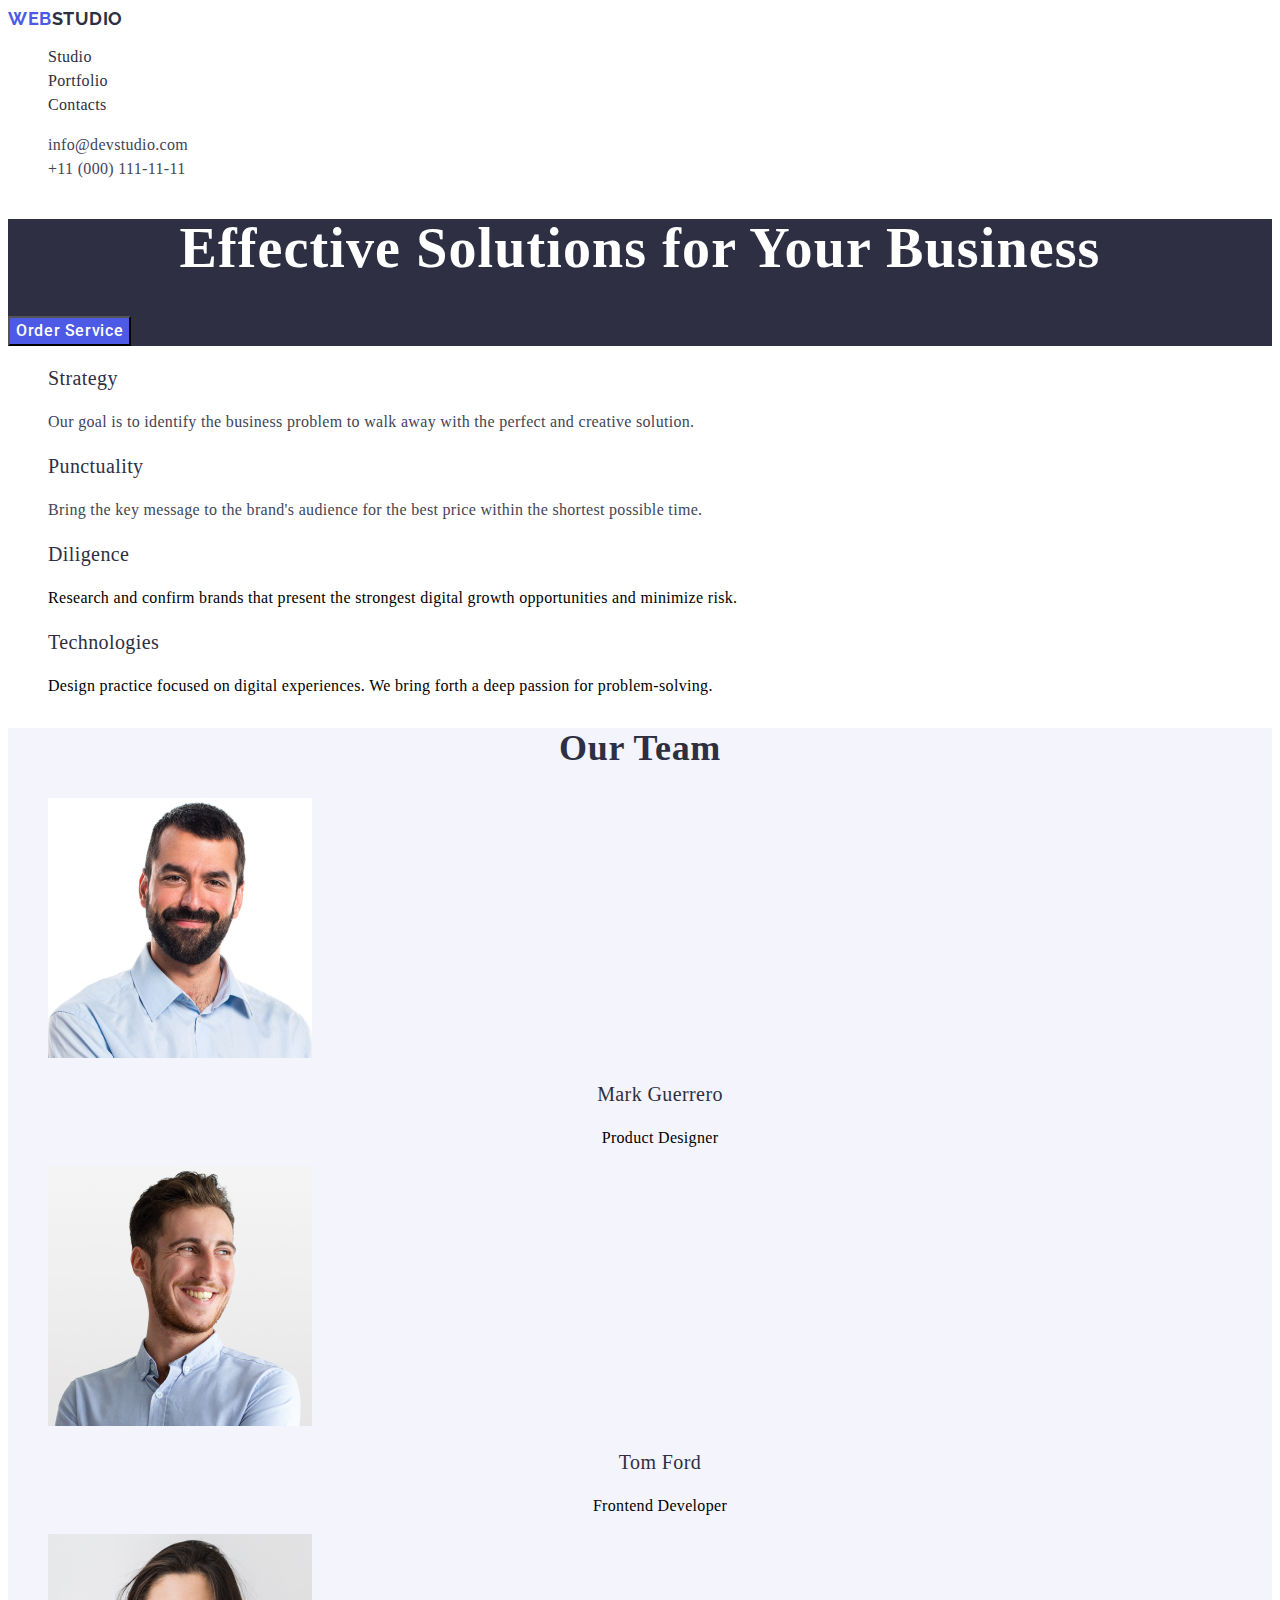
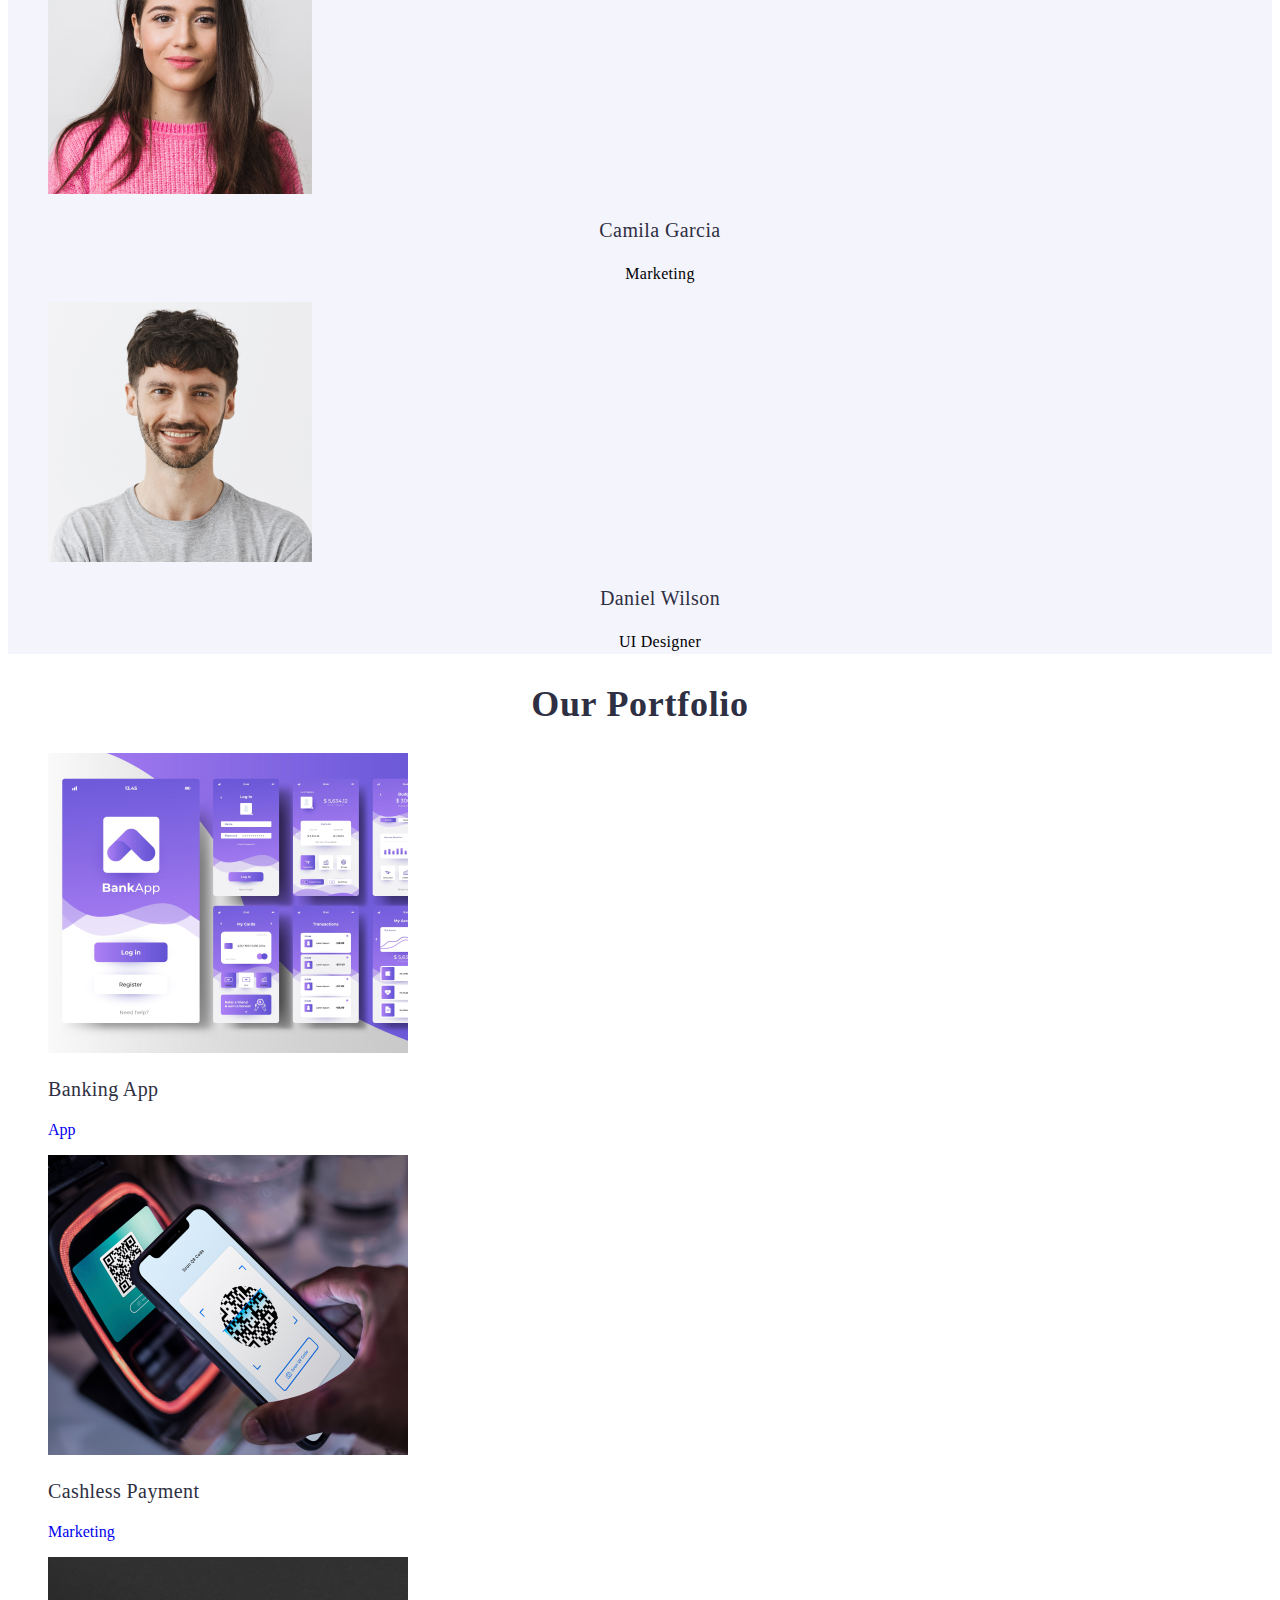
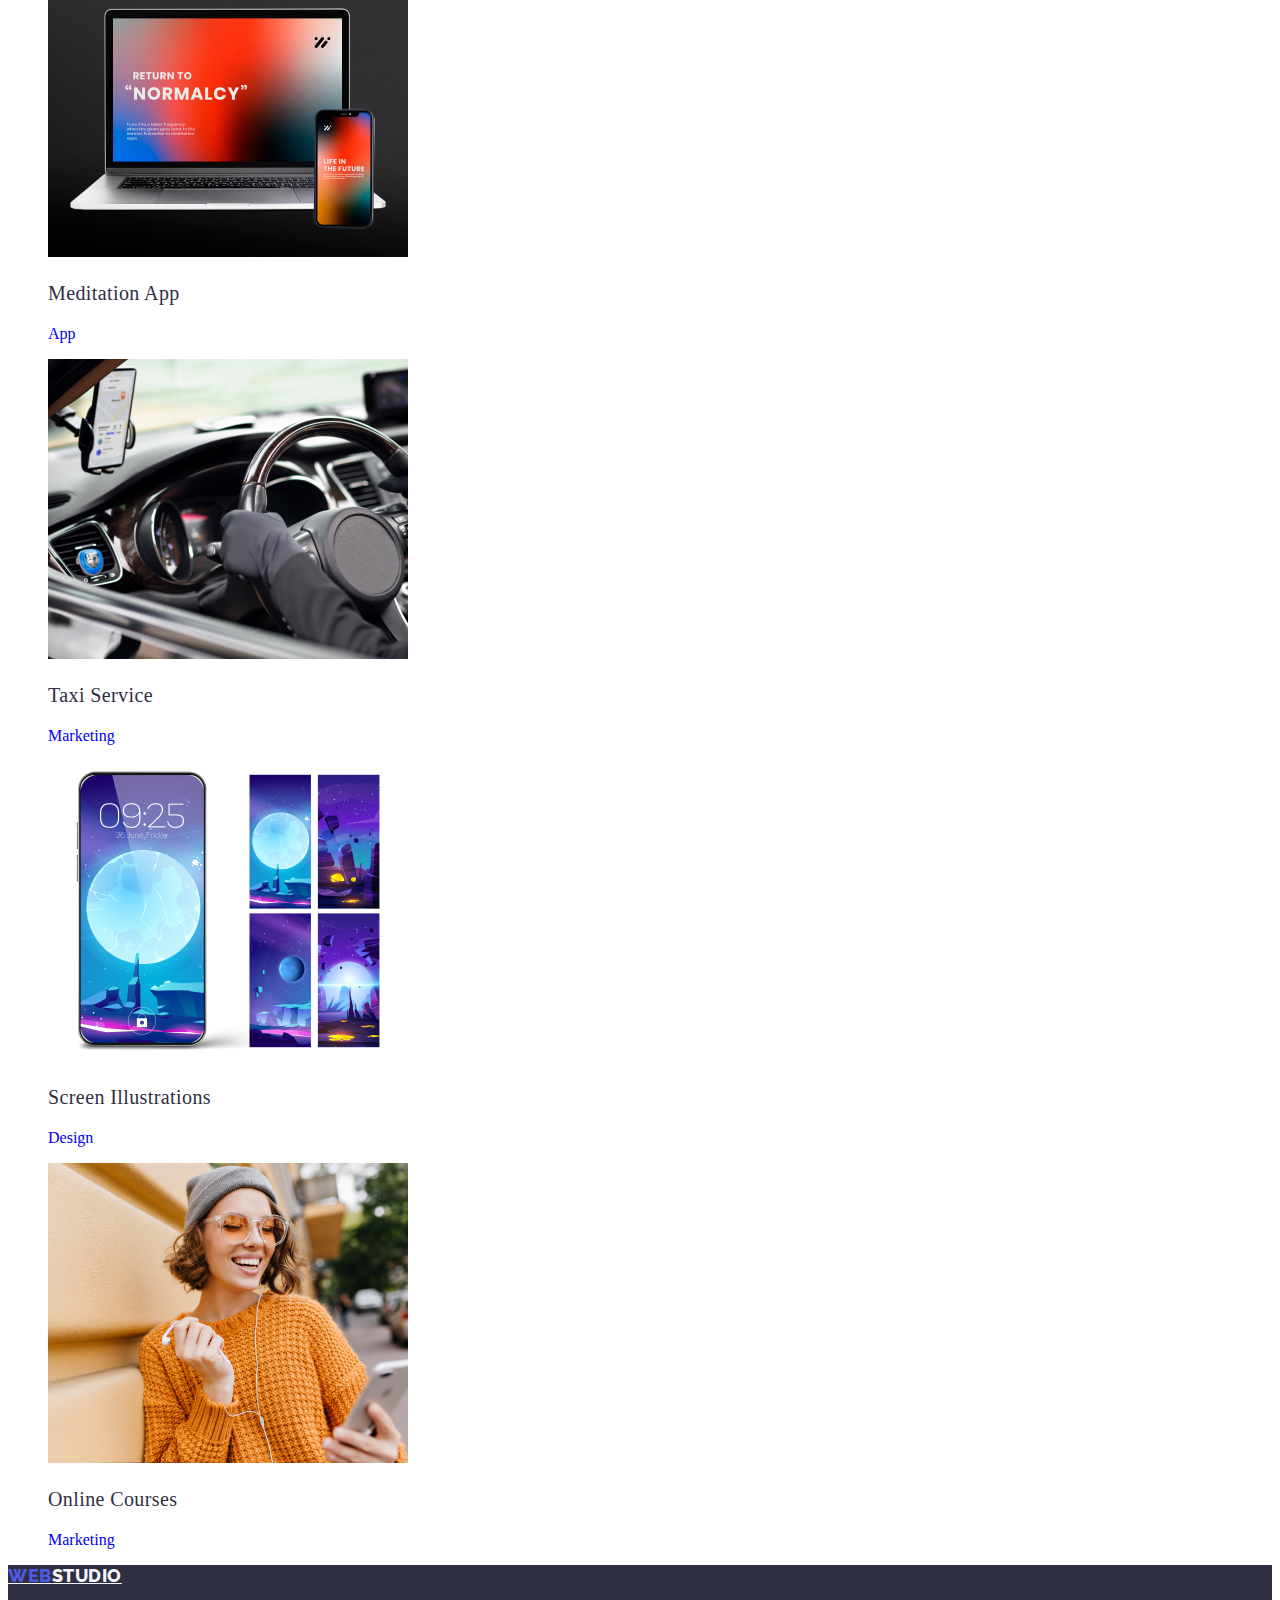
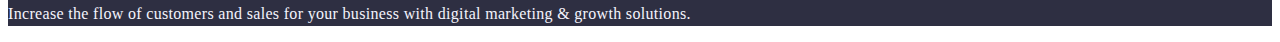
==== commit e5225a9f: "finalle" ====
--- a/index.html
+++ b/index.html
@@ -52,8 +52,8 @@
                     <p class="strategy-parag">Our goal is to identify the business problem to walk away with the perfect and creative solution.</p>
                 </li>
                 <li>
-                    <h3 class="punctuality">Punctuality</h3>
-                    <p class="punctuality-parag">Bring the key message to the brand's audience for the best price within the shortest possible time.</p>
+                    <h3 class="strategy">Punctuality</h3>
+                    <p class="strategy-parag">Bring the key message to the brand's audience for the best price within the shortest possible time.</p>
                 </li>
                 <li>
                     <h3 class="diligence">Diligence</h3>
--- a/css/styles.css
+++ b/css/styles.css
@@ -74,7 +74,7 @@
     font-size: 16px;
     line-height: 24px;
     letter-spacing: 0.02em;
-    color: #434455;
+    color: var(--text-title-color);
 }
 
 .cont:hover,
@@ -97,10 +97,11 @@
         font-size: 16px;
         line-height: 24px;
         letter-spacing: 0.02em;
+        color: #434455;
 }
 .address-link:hover,
 .address-link:focus {
-    color: #FF0000;
+    color: #404bbf;
 }
 
 /*hero image*/
@@ -112,23 +113,29 @@
 .hero-title {
     font-weight: 700;
     font-size: 56px;
-    line-height: 60px;
+    line-height: 1.07;
     text-align: center;
     letter-spacing: 0.02em;
     color: var(--white-color);
 }
 
 .hero-button {
+    font-family: 'Roboto', sans-serif;
     background: #4D5AE5;
-}
-
-.hero-button-text {
-    font-weight: 500;
-    font-size: 16px;
-    line-height: 24px;
-    letter-spacing: 0.04em;
-    color: var(--white-color);
-}
+        font-weight: 500;
+        font-size: 16px;
+        line-height: 1.5;
+        letter-spacing: 0.04em;
+        color: var(--white-color);
+        cursor: pointer;
+}
+
+.hero-button:hover,
+.hero-button:focus {
+    background-color: #404BBF;
+}
+
+.hero-button-text {}
 
 /*description*/
 
@@ -149,6 +156,7 @@
     font-size: 16px;
     line-height: 24px;
     letter-spacing: 0.02em;
+    color: #434455;
 }
 
 .punctuality {
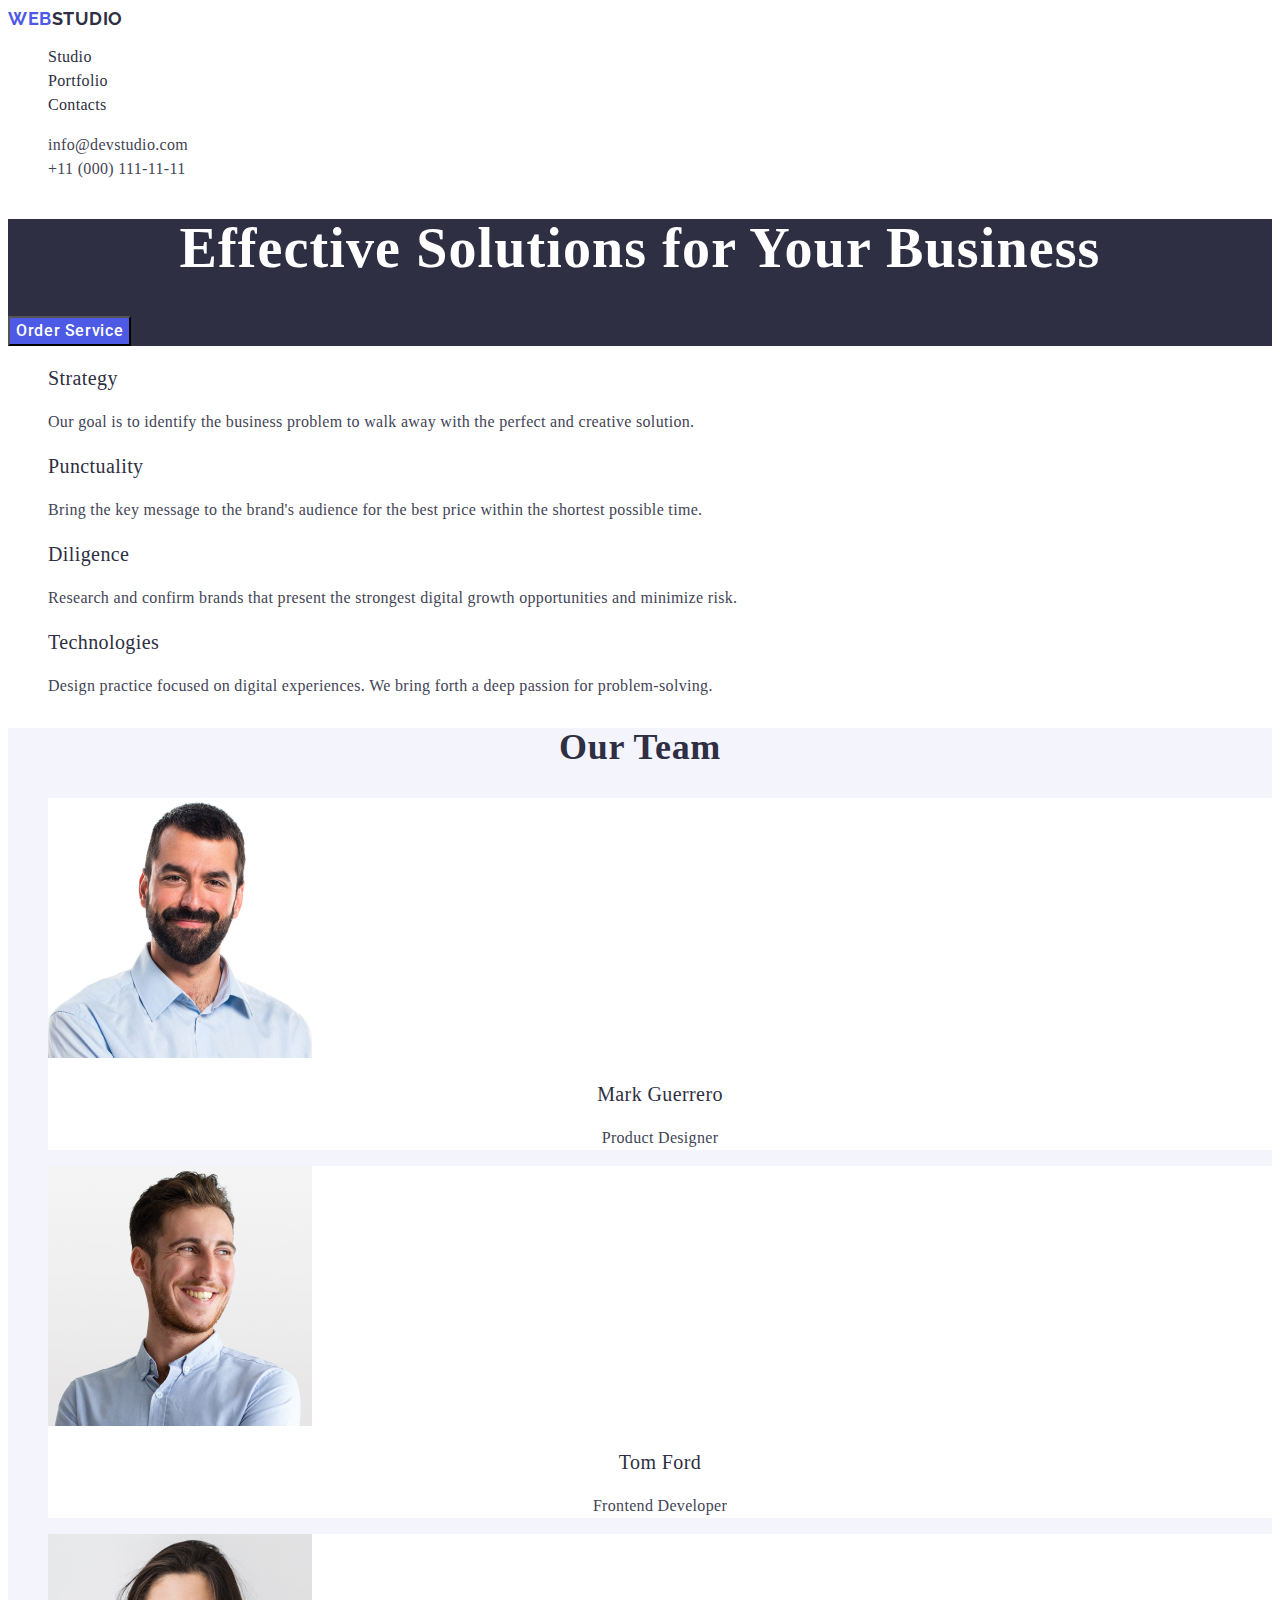
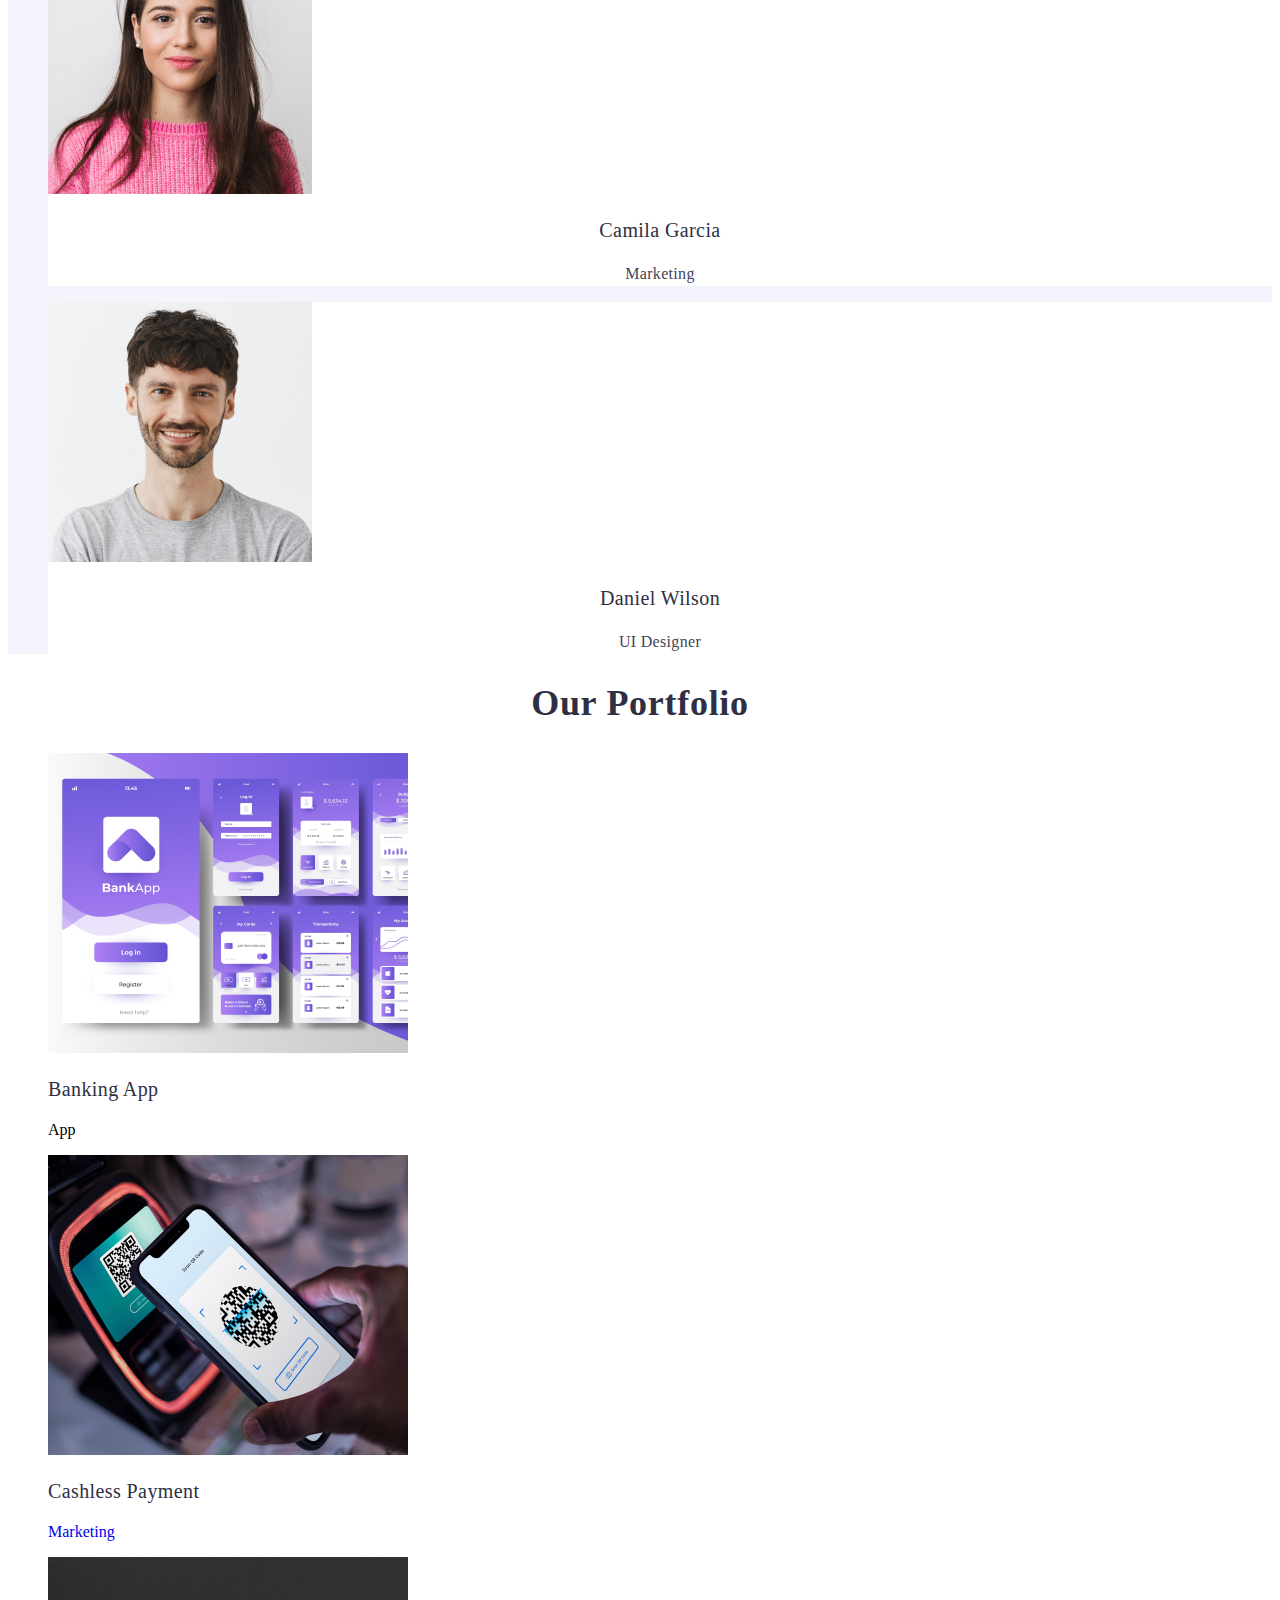
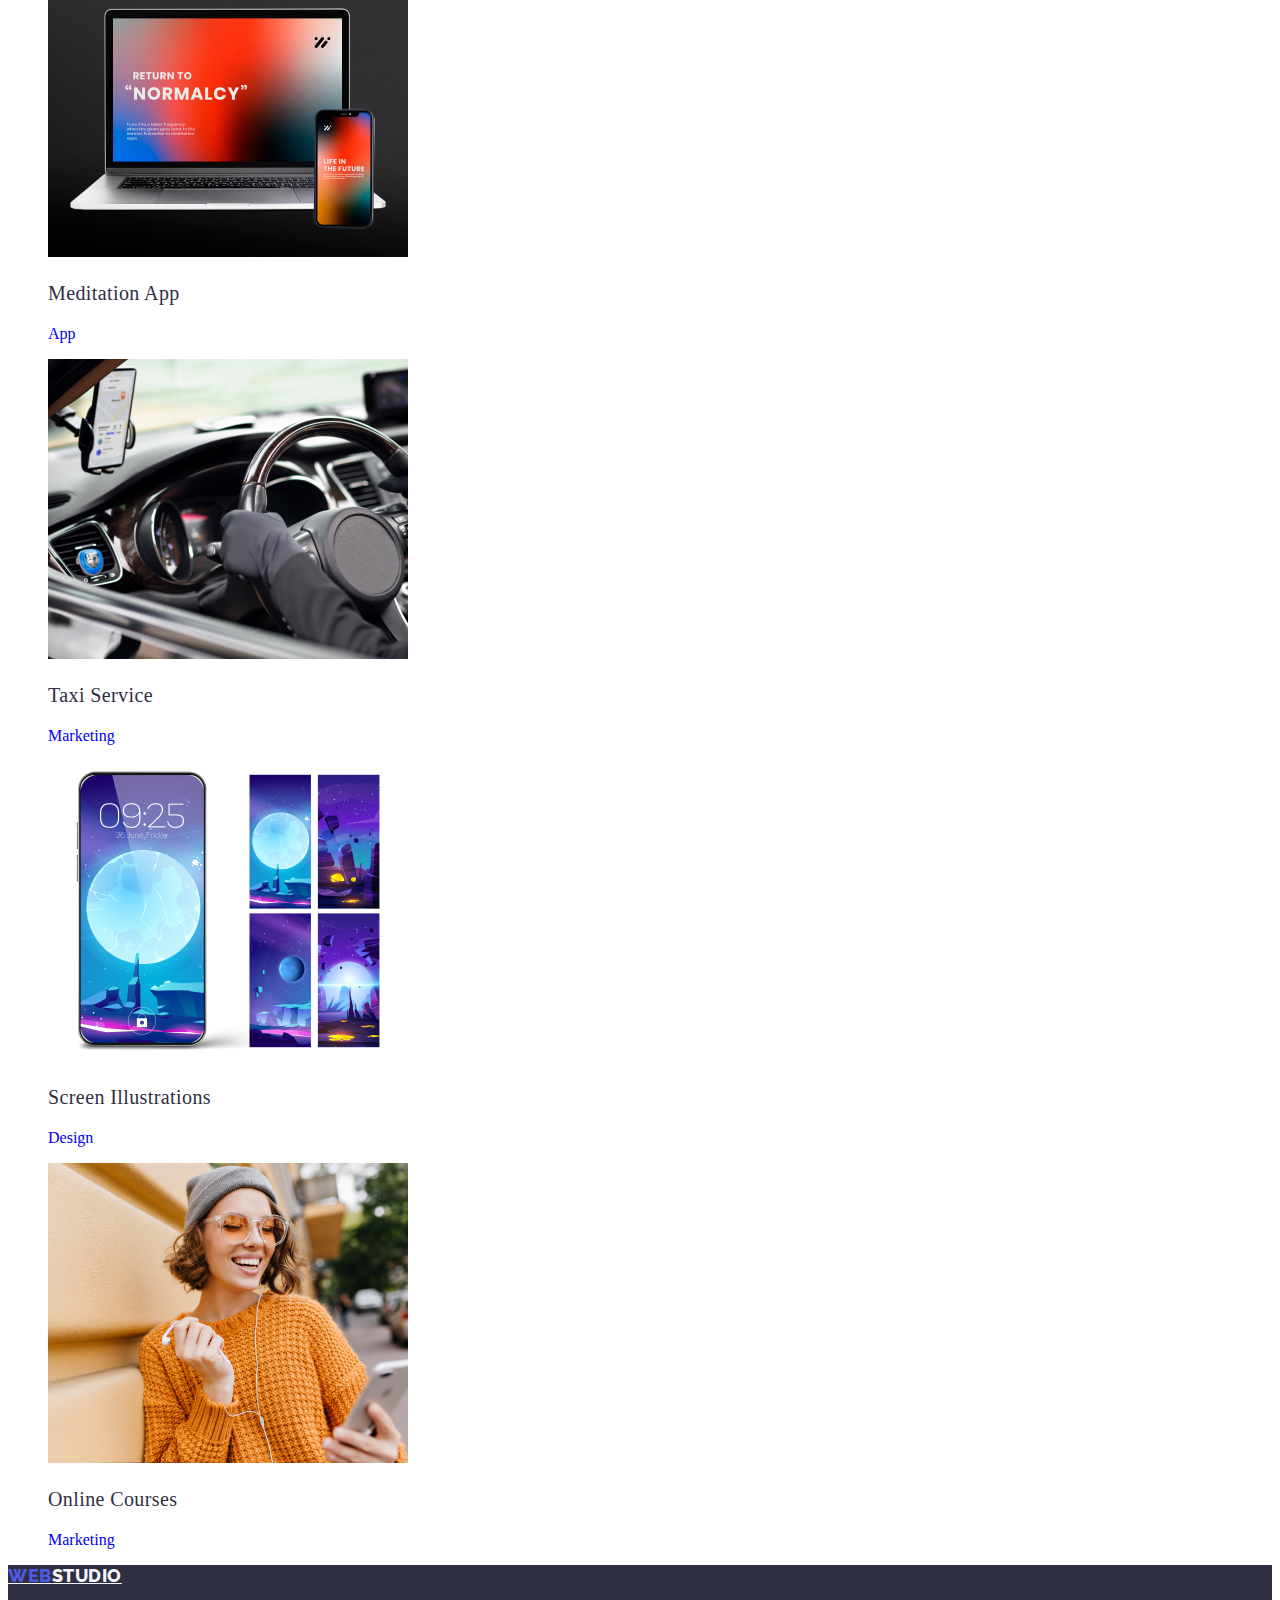
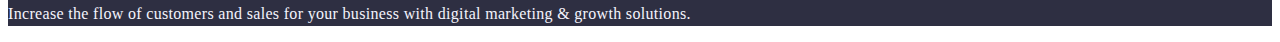
==== commit 4116fc46: "fine one" ====
--- a/index.html
+++ b/index.html
@@ -22,8 +22,8 @@
             <a class="link header-logo" href="./index.html">Web<span class="fraction-logo">Studio</span></a>
             <ul class="list navigation-menu">
                 <li class="navigation-list-one"><a class="link stud" href="./index.html">Studio</a></Li>
-                <li class="navigation-list-two"><a class="link portfo" href="">Portfolio</a></li>
-                <li class="navigation-list-three"><a class="link cont" href="">Contacts</a></li>
+                <li class="navigation-list-two"><a class="link stud" href="">Portfolio</a></li>
+                <li class="navigation-list-three"><a class="link stud" href="">Contacts</a></li>
             </ul>
         </nav>
         <!--contacts-->
@@ -56,12 +56,12 @@
                     <p class="strategy-parag">Bring the key message to the brand's audience for the best price within the shortest possible time.</p>
                 </li>
                 <li>
-                    <h3 class="diligence">Diligence</h3>
-                    <p class="diligence-parag">Research and confirm brands that present the strongest digital growth opportunities and minimize risk.</p>
+                    <h3 class="strategy">Diligence</h3>
+                    <p class="strategy-parag">Research and confirm brands that present the strongest digital growth opportunities and minimize risk.</p>
                 </li>
                 <li>
-                    <h3 class="technologies">Technologies</h3>
-                    <p class="technologies-parag">Design practice focused on digital experiences. We bring forth a deep passion for problem-solving.</p>
+                    <h3 class="strategy">Technologies</h3>
+                    <p class="strategy-parag">Design practice focused on digital experiences. We bring forth a deep passion for problem-solving.</p>
                 </li>
             </ul>
         </section>
@@ -70,25 +70,25 @@
         <section class="team">
             <h2 class="team-title">Our Team</h2>
             <ul class="list team-list">
-                <li>
+                <li class="team-names">
                     <img class="one-name-photo" src="./images/MarkGuerrero.jpg" alt="Mark Guerrero" width="264" height="260">
                     <h3 class="one-name">Mark Guerrero</h3>
                     <p class="one-name-prof">Product Designer</p>
                 </li>
-                <li>
+                <li class="team-names">
                     <img class="two-name-photo" src="./images/TomFord.jpg" alt="Tom Ford" width="264" height="260">
-                    <h3 class="two-name">Tom Ford</h3>
-                    <p class="two-name-prof">Frontend Developer</p>
+                    <h3 class="one-name">Tom Ford</h3>
+                    <p class="one-name-prof">Frontend Developer</p>
                 </li>
-                <li>
+                <li class="team-names">
                     <img class="three-name-photo" src="./images/CamilaGarcia.jpg" alt="Camila Garcia" width="264" height="260">
-                    <h3 class="three-name">Camila Garcia</h3>
-                    <p class="three-name-prof">Marketing</p>
+                    <h3 class="one-name">Camila Garcia</h3>
+                    <p class="one-name-prof">Marketing</p>
                 </li>
-                <li>
+                <li class="team-names">
                     <img class="four-name-photo" src="./images/DanielWilson.jpg" alt="Daniel Wilson" width="264" height="260">
-                    <h3 class="four-name">Daniel Wilson</h3>
-                    <p class="four-name-prof">UI Designer</p>
+                    <h3 class="one-name">Daniel Wilson</h3>
+                    <p class="one-name-prof">UI Designer</p>
                 </li>
             </ul>
         </section>
@@ -98,12 +98,9 @@
             <h2 class="team-title">Our Portfolio</h2>
             <ul class="list row">
                 <li>
-                    <a class="link" href="/">
-                        <img class="interface-concept" src="./images/BankingApp.jpg" alt="Interface Concept" width="360"
-                            height="300">
-                        <h3 class="title-concept">Banking App</h3>
-                        <p class="list-portfolio">App</p>
-                    </a>
+                    <img class="interface-concept" src="./images/BankingApp.jpg" alt="Interface Concept" width="360" height="300">
+                    <h3 class="title-concept">Banking App</h3>
+                    <p class="list-portfolio">App</p>
                 </li>
                 <li>
                     <a class="link" href="/">
--- a/css/styles.css
+++ b/css/styles.css
@@ -56,32 +56,6 @@
     color: #404bbf;
 }
 
-.portfo {
-    font-weight: 500;
-    font-size: 16px;
-    line-height: 24px;
-    letter-spacing: 0.02em;
-    color: var(--text-title-color);
-}
-
-.portfo:hover,
-.portfo:focus {
-    color: #404bbf;
-}
-
-.cont {
-    font-weight: 500;
-    font-size: 16px;
-    line-height: 24px;
-    letter-spacing: 0.02em;
-    color: var(--text-title-color);
-}
-
-.cont:hover,
-.cont:focus {
-    color: #404bbf;
-}
-
 /*contacts*/
 
 .contacts {
@@ -159,51 +133,6 @@
     color: #434455;
 }
 
-.punctuality {
-    font-weight: 500;
-    font-size: 20px;
-    line-height: 24px;
-    letter-spacing: 0.02em;
-    color: var(--text-title-color);
-}
-
-.punctuality-parag {
-    font-weight: 400;
-    font-size: 16px;
-    line-height: 24px;
-    letter-spacing: 0.02em;
-}
-
-.diligence {
-    font-weight: 500;
-    font-size: 20px;
-    line-height: 24px;
-    letter-spacing: 0.02em;
-    color: var(--text-title-color);
-}
-
-.diligence-parag {
-    font-weight: 400;
-    font-size: 16px;
-    line-height: 24px;
-    letter-spacing: 0.02em;
-}
-
-.technologies {
-    font-weight: 500;
-    font-size: 20px;
-    line-height: 24px;
-    letter-spacing: 0.02em;
-    color: var(--text-title-color);
-}
-
-.technologies-parag {
-    font-weight: 400;
-    font-size: 16px;
-    line-height: 24px;
-    letter-spacing: 0.02em;
-}
-
 /*presentation section*/
 
 .presentation-title {
@@ -226,7 +155,7 @@
 .team-title {
     font-weight: 700;
     font-size: 36px;
-    line-height: 40px;
+    line-height: 1.11;
     text-align: center;
     letter-spacing: 0.02em;
     text-transform: capitalize;
@@ -235,6 +164,9 @@
 
 .team-list {}
 
+.team-names {
+    background-color: #FFFFFF;
+}
 .one-name-photo {}
 
 .one-name {
@@ -252,67 +184,28 @@
     line-height: 24px;
     text-align: center;
     letter-spacing: 0.02em;
+    color: #434455;
 }
 
 .two-name-photo {}
 
-.two-name {
-    font-weight: 500;
-    font-size: 20px;
-    line-height: 24px;
-    text-align: center;
-    letter-spacing: 0.02em;
-    color: var(--text-title-color);
-}
-
-.two-name-prof {
-    font-weight: 400;
-    font-size: 16px;
-    line-height: 24px;
-    text-align: center;
-    letter-spacing: 0.02em;
-}
-
 .three-name-photo {}
 
-.three-name {
-    font-weight: 500;
-    font-size: 20px;
-    line-height: 24px;
-    text-align: center;
-    letter-spacing: 0.02em;
-    color: var(--text-title-color);
-}
-
-.three-name-prof {
-    font-weight: 400;
-    font-size: 16px;
-    line-height: 24px;
-    text-align: center;
-    letter-spacing: 0.02em;
-}
-
 .four-name-photo {}
 
-.four-name {
-    font-weight: 500;
-    font-size: 20px;
-    line-height: 24px;
-    text-align: center;
-    letter-spacing: 0.02em;
-    color: var(--text-title-color);
-}
-
-.four-name-prof {
-    font-weight: 400;
-    font-size: 16px;
-    line-height: 24px;
-    text-align: center;
-    letter-spacing: 0.02em;
-}
-
 /*Portfolio*/
 
+.portfolio {}
+
+.team-title {
+    font-size: 36px;
+    line-height: 1.11;
+    letter-spacing: 2%;
+    text-align: center;
+    letter-spacing: 0.02em;
+    text-transform: capitalize;
+    color: #2E2F42;
+}
 .row {}
 
 .interface-concept {}
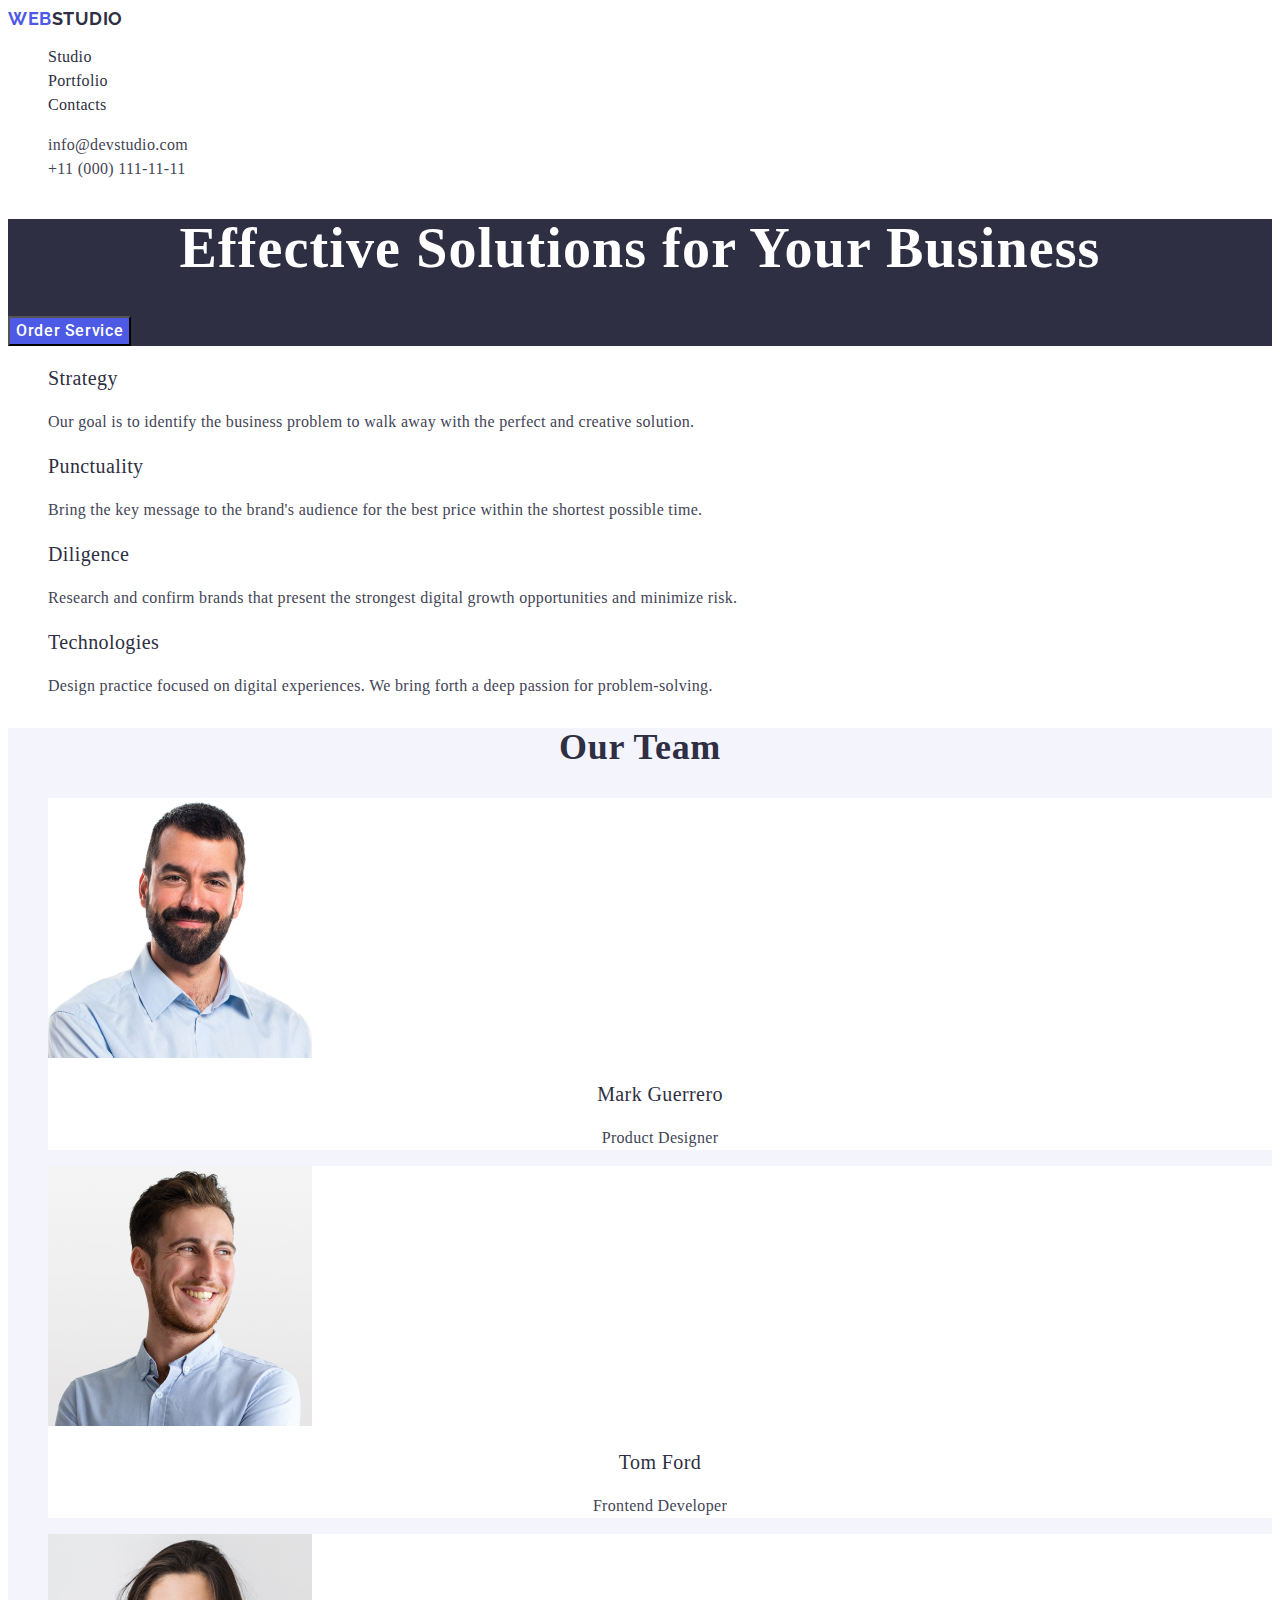
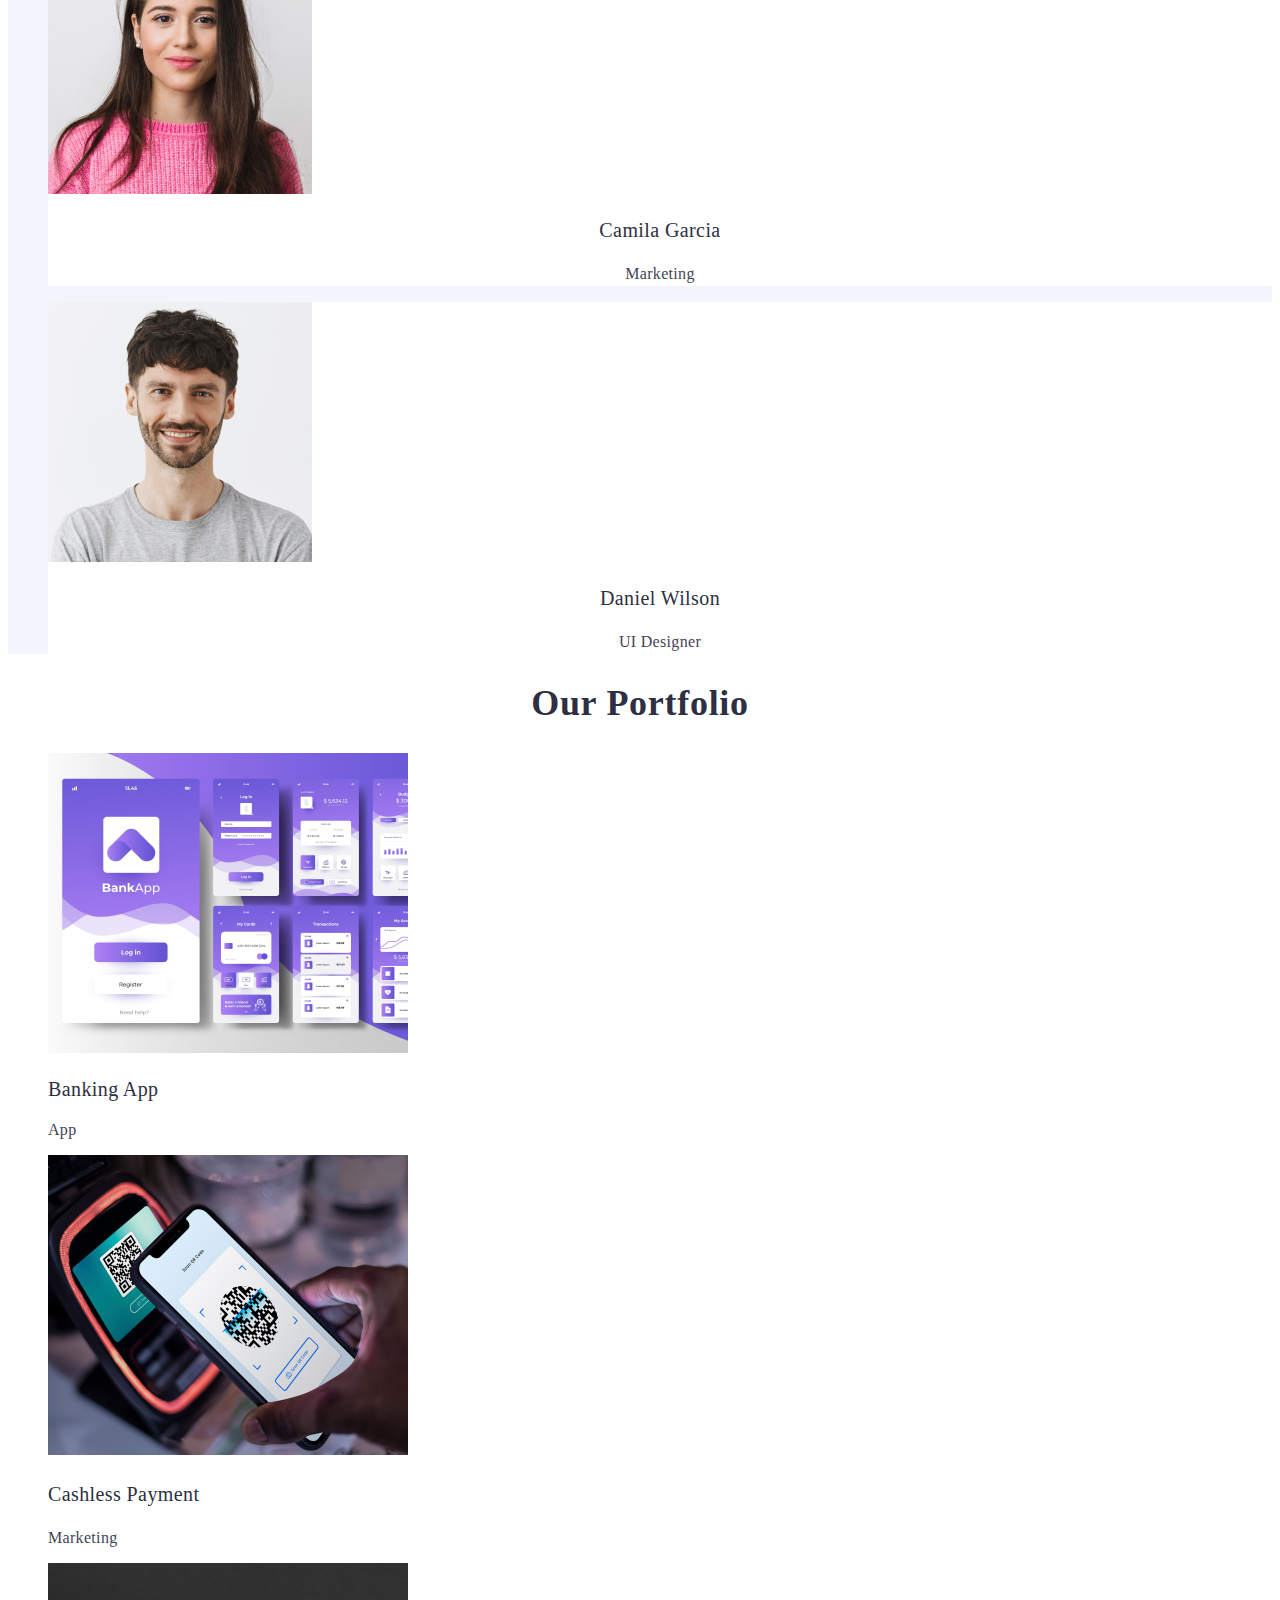
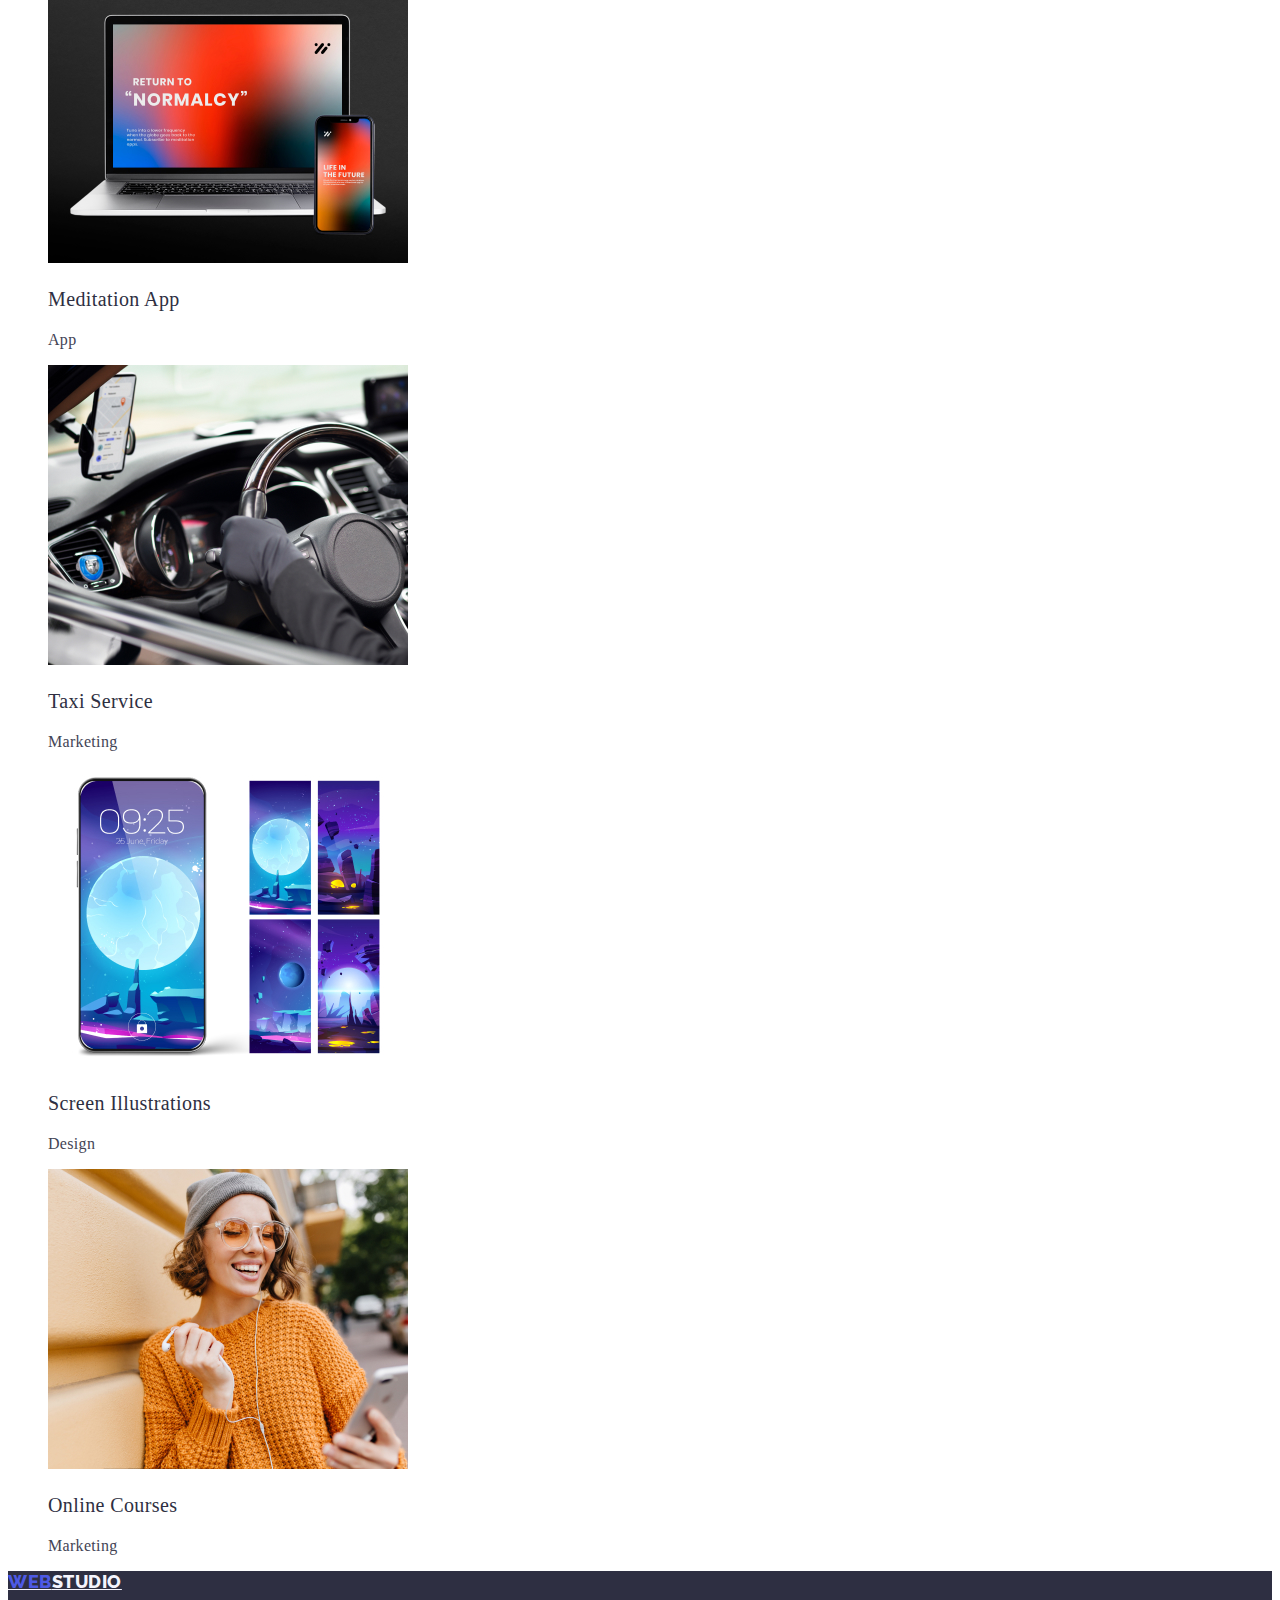
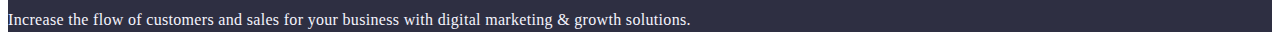
==== commit c06d3d8d: "fine two" ====
--- a/index.html
+++ b/index.html
@@ -103,39 +103,29 @@
                     <p class="list-portfolio">App</p>
                 </li>
                 <li>
-                    <a class="link" href="/">
-                        <img class="payment" src="./images/CashlessPayment.jpg" alt="Payment" width="360" height="300">
-                        <h3 class="title-Payment">Cashless Payment</h3>
-                        <p class="list-portfolio">Marketing</p>
-                    </a>
+                    <img class="payment" src="./images/CashlessPayment.jpg" alt="Payment" width="360" height="300">
+                    <h3 class="title-Payment">Cashless Payment</h3>
+                    <p class="list-portfolio">Marketing</p>
                 </li>
                 <li>
-                    <a class="link" href="/">
-                        <img class="meditation" src="./images/MeditationApp.jpg" alt="Meditation App" width="360" height="300">
-                        <h3 class="title-Meditation">Meditation App</h3>
-                        <p class="list-portfolio">App</p>
-                    </a>
+                    <img class="meditation" src="./images/MeditationApp.jpg" alt="Meditation App" width="360" height="300">
+                    <h3 class="title-Meditation">Meditation App</h3>
+                    <p class="list-portfolio">App</p>
                 </li>
                 <li>
-                    <a class="link" href="/">
-                        <img class="taxi" src="./images/TaxiService.jpg" alt="Taxi" width="360" height="300">
-                        <h3 class="title-Taxi">Taxi Service</h3>
-                        <p class="list-portfolio">Marketing</p>
-                    </a>
+                    <img class="taxi" src="./images/TaxiService.jpg" alt="Taxi" width="360" height="300">
+                    <h3 class="title-Taxi">Taxi Service</h3>
+                    <p class="list-portfolio">Marketing</p>
                 </li>
                 <li>
-                    <a class="link" href="/">
-                        <img class="screen" src="./images/ScreenIllustrations.jpg" alt="Screen" width="360" height="300">
-                        <h3 class="title-Screen">Screen Illustrations</h3>
-                        <p class="list-portfolio">Design</p>
-                    </a>
+                    <img class="screen" src="./images/ScreenIllustrations.jpg" alt="Screen" width="360" height="300">
+                    <h3 class="title-Screen">Screen Illustrations</h3>
+                    <p class="list-portfolio">Design</p>
                 </li>
                 <li>
-                    <a class="link" href="/">
-                        <img class="courses" src="./images/OnlineCourses.jpg" alt="Courses" width="360" height="300">
-                        <h3 class="title-Courses">Online Courses</h3>
-                        <p class="list-portfolio">Marketing</p>
-                    </a>
+                    <img class="courses" src="./images/OnlineCourses.jpg" alt="Courses" width="360" height="300">
+                    <h3 class="title-Courses">Online Courses</h3>
+                    <p class="list-portfolio">Marketing</p>
                 </li>
             </ul>
 
--- a/css/styles.css
+++ b/css/styles.css
@@ -218,12 +218,16 @@
     color: var(--text-title-color);
 }
 
+.list-portfolio {
+    letter-spacing: 0.02em;
+    color: #434455;
+}
 .payment {}
 
 .title-Payment {
     font-weight: 500;
     font-size: 20px;
-    line-height: 24px;
+    line-height: 1.5;
     letter-spacing: 0.02em;
     color: var(--text-title-color);
 }
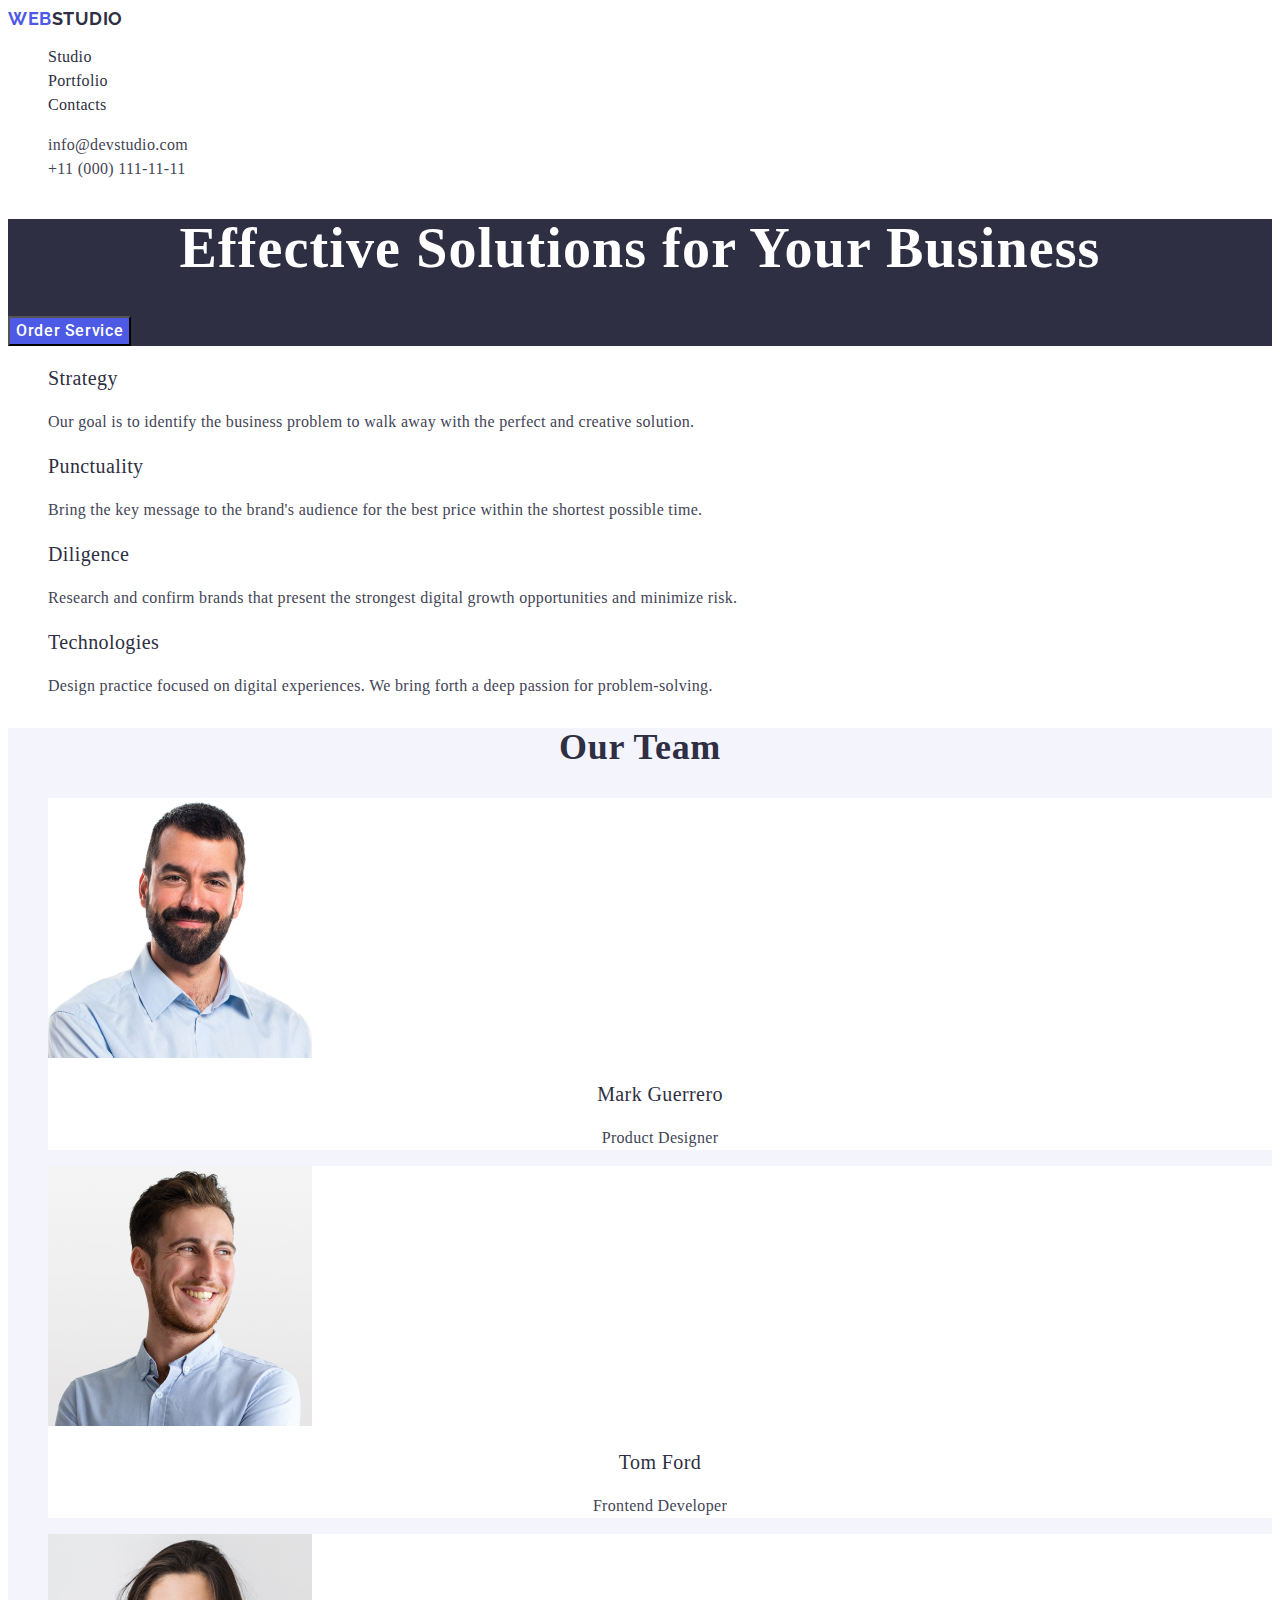
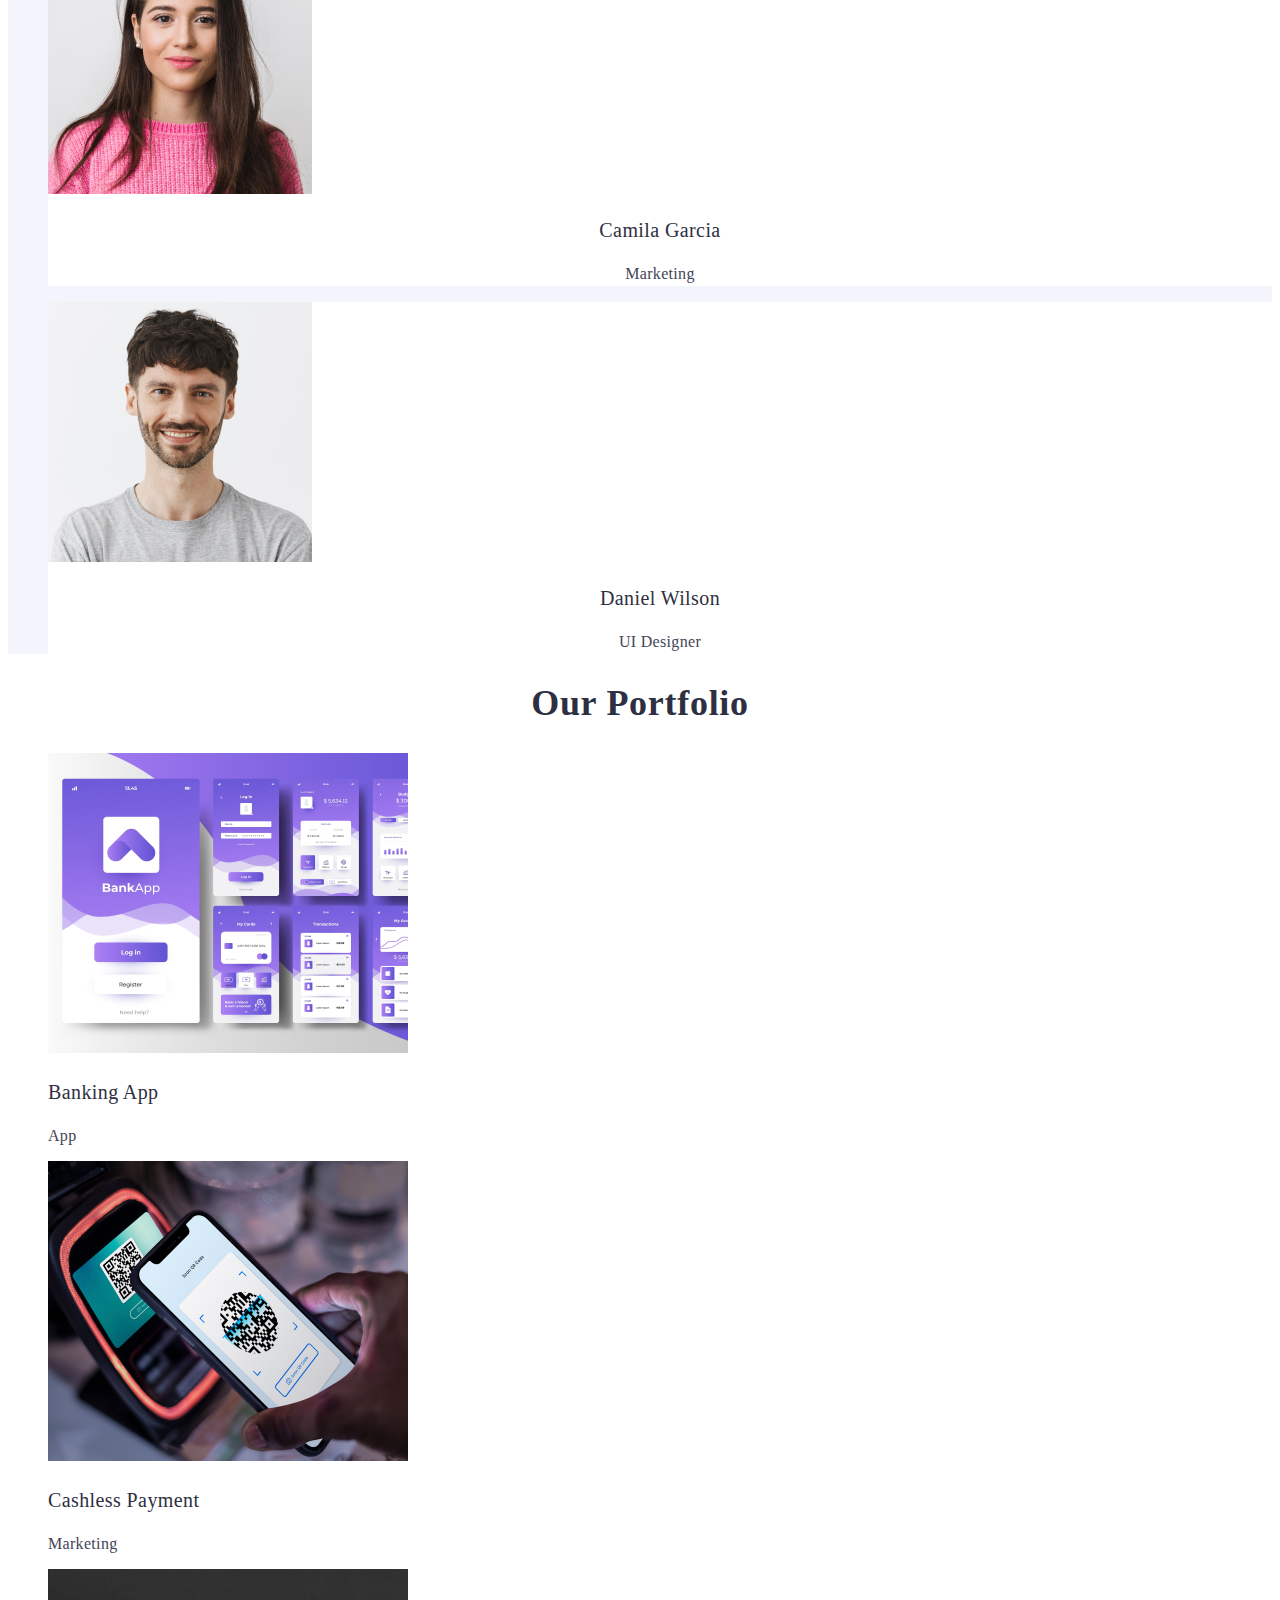
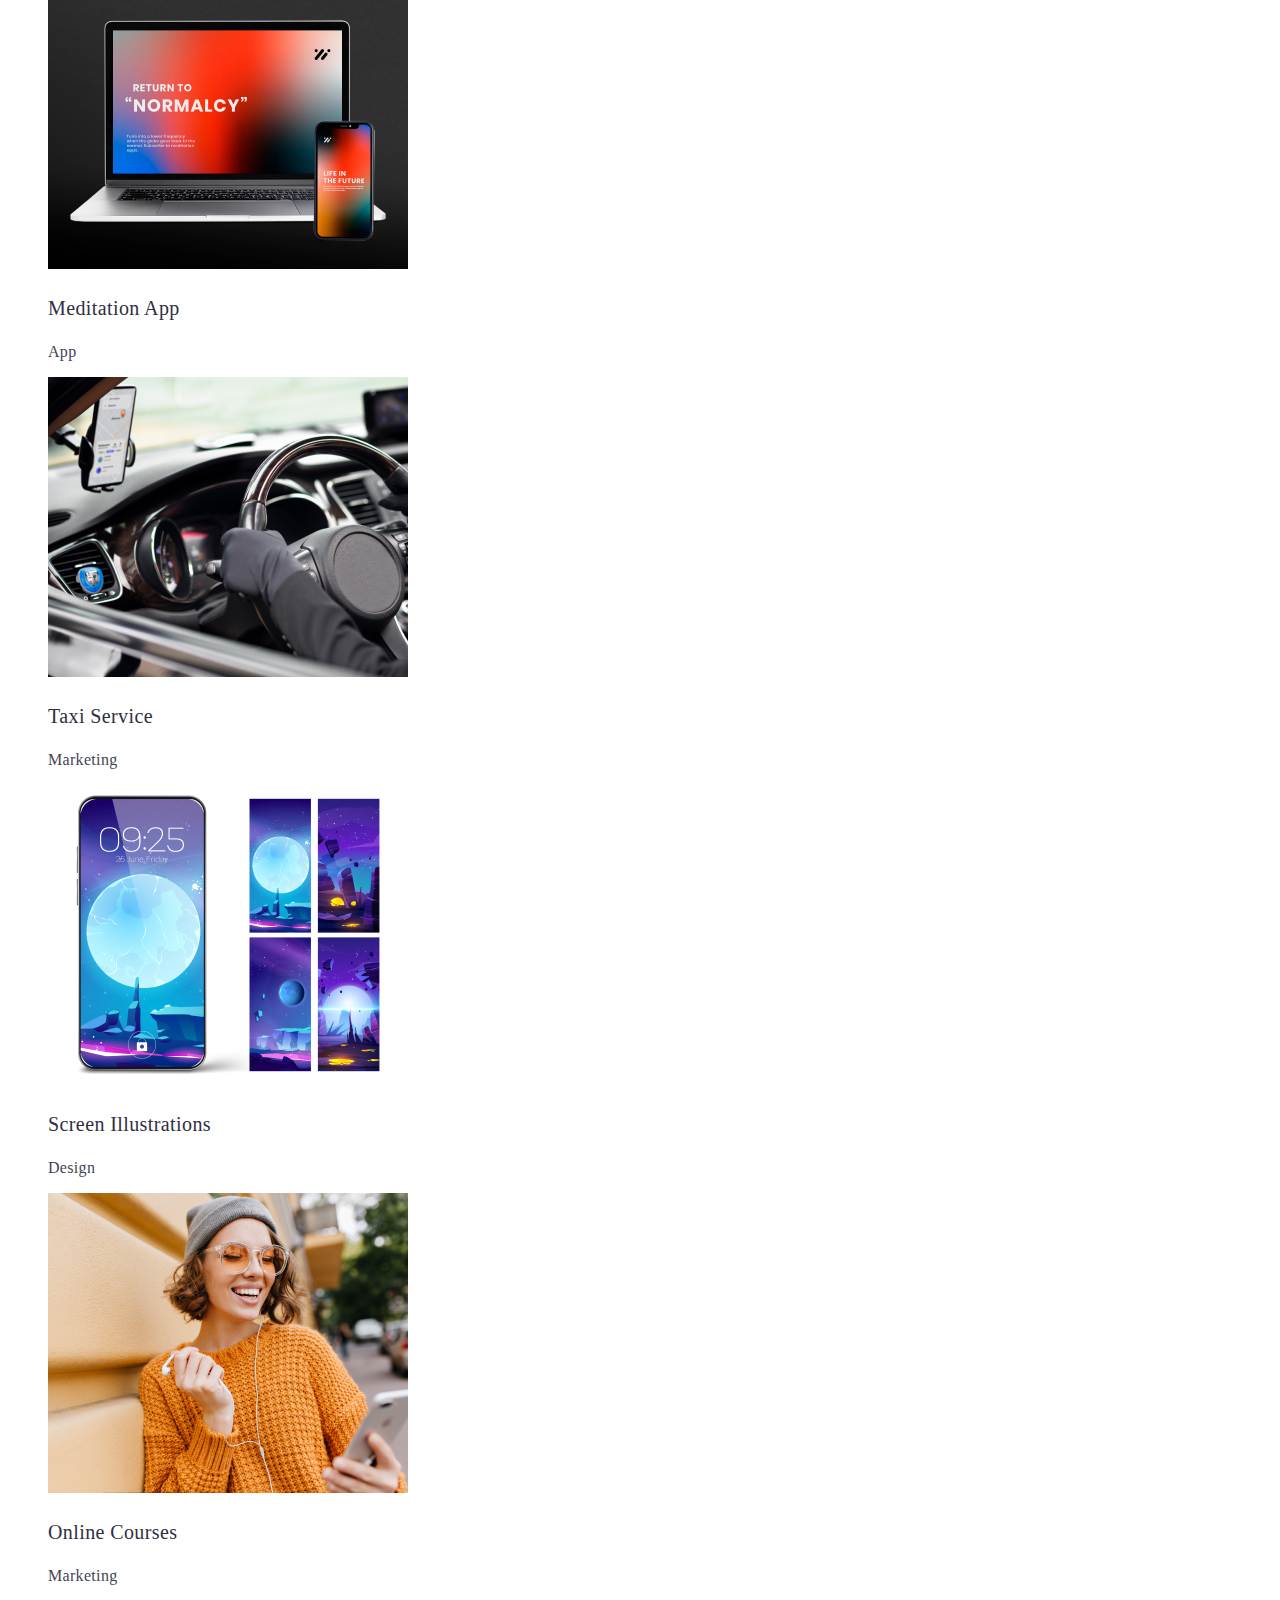
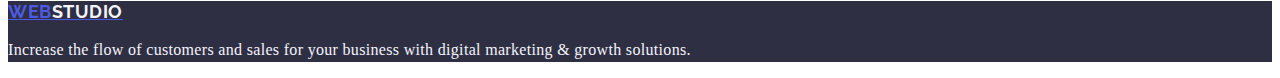
==== commit 9ee18779: "fine fine" ====
--- a/index.html
+++ b/index.html
@@ -104,27 +104,27 @@
                 </li>
                 <li>
                     <img class="payment" src="./images/CashlessPayment.jpg" alt="Payment" width="360" height="300">
-                    <h3 class="title-Payment">Cashless Payment</h3>
+                    <h3 class="title-concept">Cashless Payment</h3>
                     <p class="list-portfolio">Marketing</p>
                 </li>
                 <li>
                     <img class="meditation" src="./images/MeditationApp.jpg" alt="Meditation App" width="360" height="300">
-                    <h3 class="title-Meditation">Meditation App</h3>
+                    <h3 class="title-concept">Meditation App</h3>
                     <p class="list-portfolio">App</p>
                 </li>
                 <li>
                     <img class="taxi" src="./images/TaxiService.jpg" alt="Taxi" width="360" height="300">
-                    <h3 class="title-Taxi">Taxi Service</h3>
+                    <h3 class="title-concept">Taxi Service</h3>
                     <p class="list-portfolio">Marketing</p>
                 </li>
                 <li>
                     <img class="screen" src="./images/ScreenIllustrations.jpg" alt="Screen" width="360" height="300">
-                    <h3 class="title-Screen">Screen Illustrations</h3>
+                    <h3 class="title-concept">Screen Illustrations</h3>
                     <p class="list-portfolio">Design</p>
                 </li>
                 <li>
                     <img class="courses" src="./images/OnlineCourses.jpg" alt="Courses" width="360" height="300">
-                    <h3 class="title-Courses">Online Courses</h3>
+                    <h3 class="title-concept">Online Courses</h3>
                     <p class="list-portfolio">Marketing</p>
                 </li>
             </ul>
@@ -134,7 +134,7 @@
 
     <!-- Footer -->
     <footer class="footer">
-        <a class="footer-logo" href="./index.html"><span class="fraction-footer">Web</span>Studio</a>
+        <a class="footer-logo" href="./index.html">Web<span class="fraction-footer">Studio</span></a>
         <p class="footer-parag">Increase the flow of customers and sales for your business with digital marketing & growth solutions.</p>
     </footer>
 
--- a/css/styles.css
+++ b/css/styles.css
@@ -213,7 +213,7 @@
 .title-concept {
     font-weight: 500;
     font-size: 20px;
-    line-height: 24px;
+    line-height: 1.5;
     letter-spacing: 0.02em;
     color: var(--text-title-color);
 }
@@ -224,55 +224,14 @@
 }
 .payment {}
 
-.title-Payment {
-    font-weight: 500;
-    font-size: 20px;
-    line-height: 1.5;
-    letter-spacing: 0.02em;
-    color: var(--text-title-color);
-}
-
 .meditation {}
 
-.title-Meditation {
-    font-weight: 500;
-    font-size: 20px;
-    line-height: 24px;
-    letter-spacing: 0.02em;
-    color: var(--text-title-color);
-}
-
-.row-two {}
-
 .taxi {}
 
-.title-Taxi {
-    font-weight: 500;
-    font-size: 20px;
-    line-height: 24px;
-    letter-spacing: 0.02em;
-    color: var(--text-title-color);
-}
-
 .screen {}
 
-.title-Screen {
-    font-weight: 500;
-    font-size: 20px;
-    line-height: 24px;
-    letter-spacing: 0.02em;
-    color: var(--text-title-color);
-}
-
 .courses {}
 
-.title-Courses {
-    font-weight: 500;
-    font-size: 20px;
-    line-height: 24px;
-    letter-spacing: 0.02em;
-    color: var(--text-title-color);
-}
 
 /*Footer*/
 
@@ -283,23 +242,23 @@
 .footer-logo {
     font-family: 'Raleway', sans-serif;
     font-style: normal;
-    font-weight: 800;
+    font-weight: 700;
     font-size: 18px;
-    line-height: 21px;
+    line-height: 1.17;
     letter-spacing: 0.03em;
     text-transform: uppercase;
+    color: #4d5ae5;
+}
+
+.fraction-footer {
+    color: #f4f4fd;
+}
+
+.footer-parag {
+    font-weight: 400;
+    font-size: 16px;
+    line-height: 24px;
+    letter-spacing: 0.02em;
     color: #F4F4FD;
 }
 
-.fraction-footer {
-    color: var(--text-decoration-color);
-}
-
-.footer-parag {
-    font-weight: 400;
-    font-size: 16px;
-    line-height: 24px;
-    letter-spacing: 0.02em;
-    color: #F4F4FD;
-}
-
